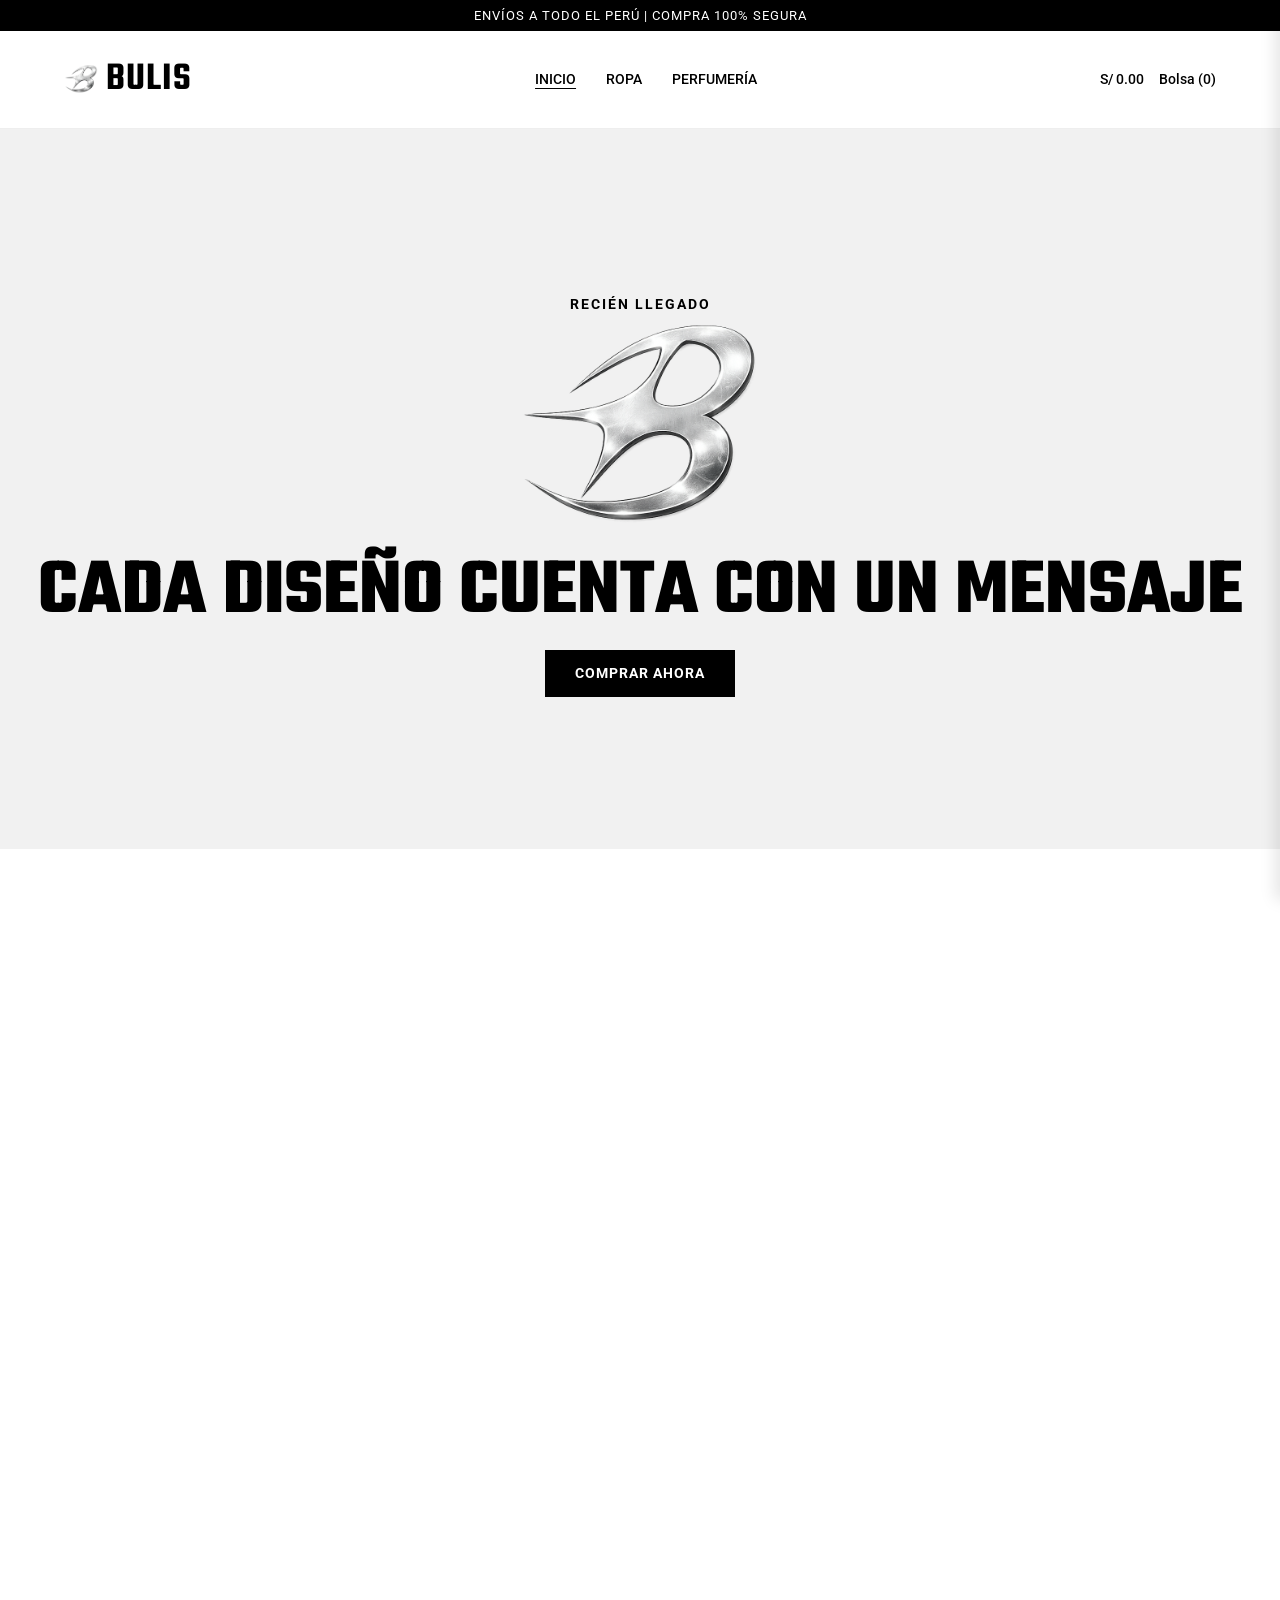
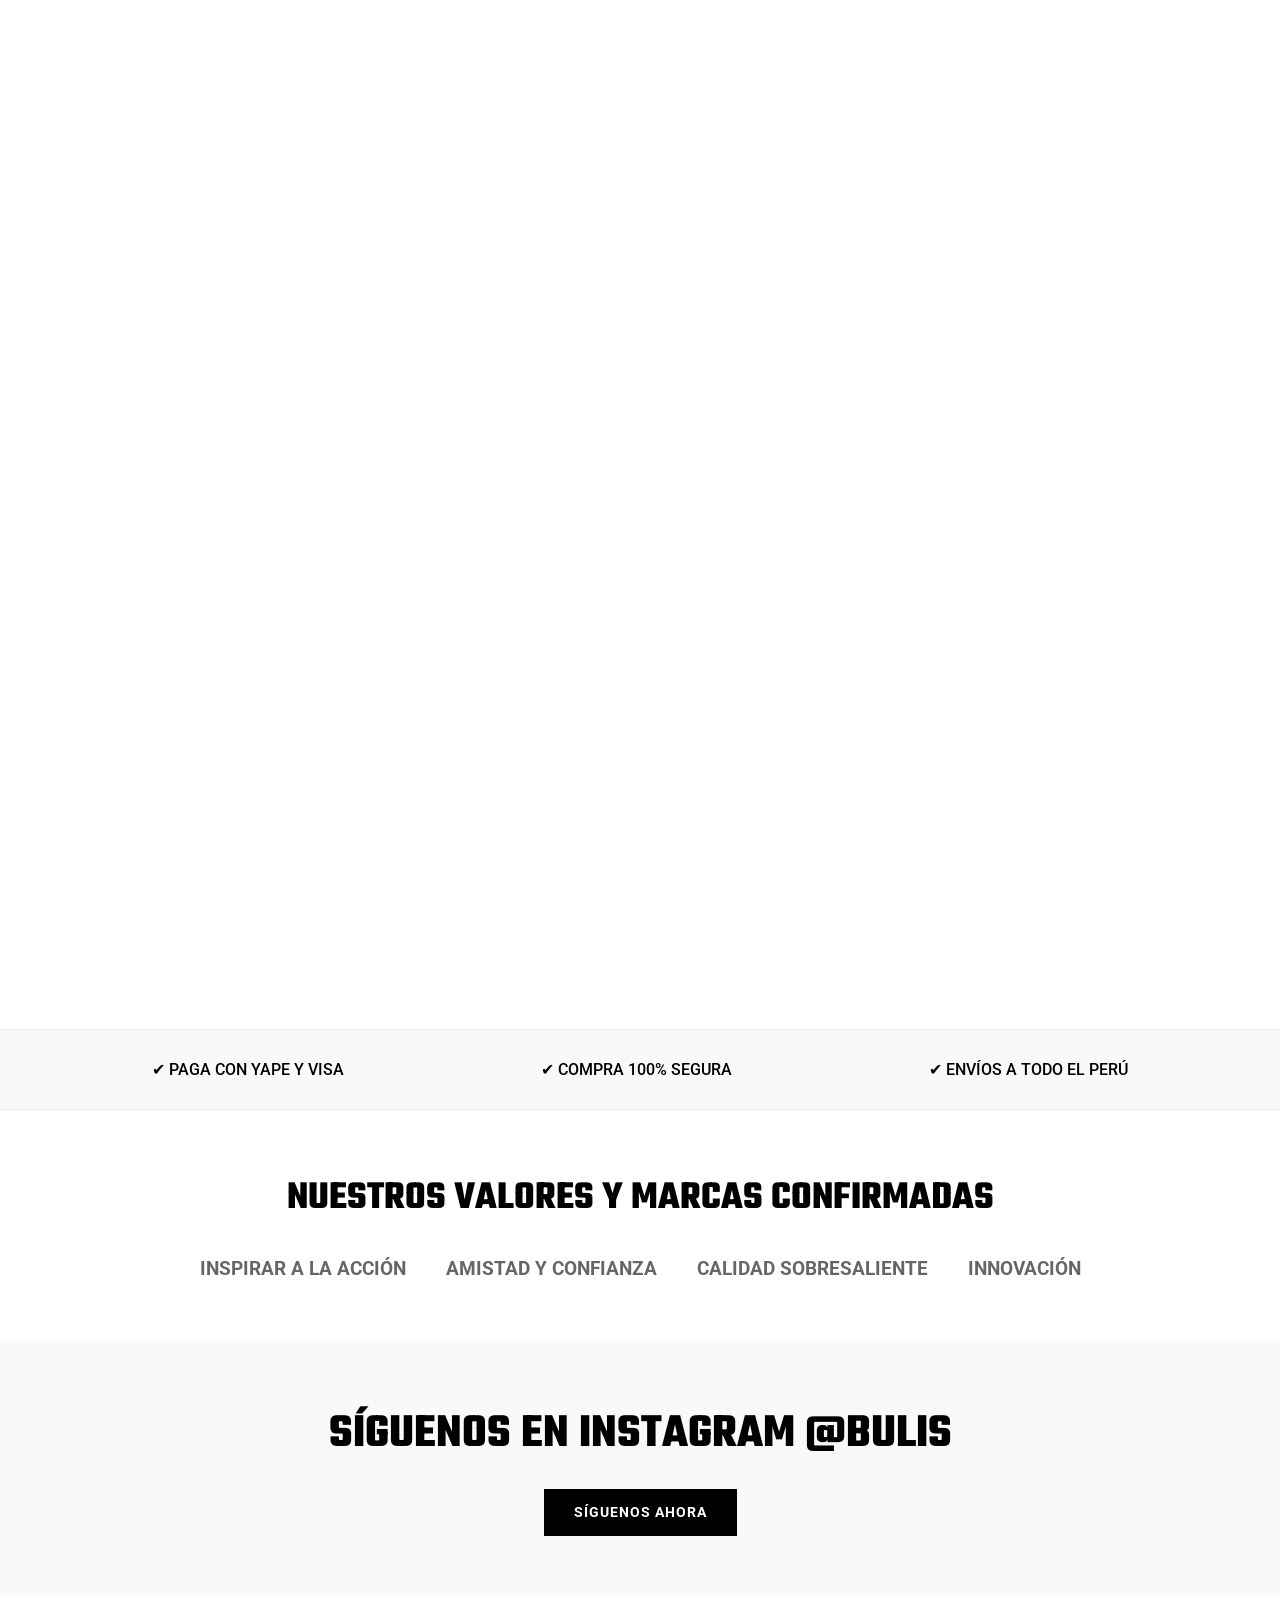
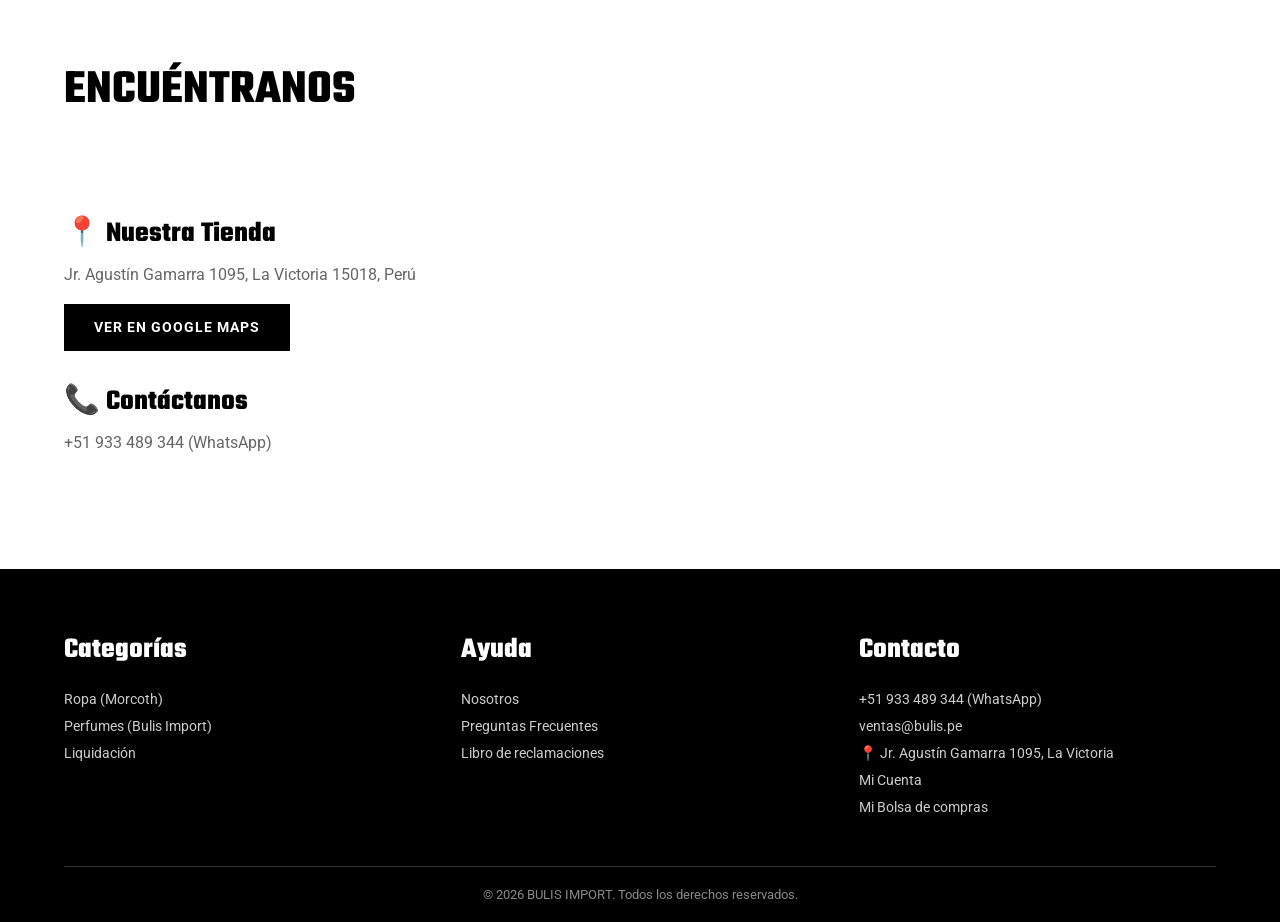
==== index.html @ 1a52cfd5 "Eliminadas referencias a Yolu y añadidas animaciones profesionales al scroll" ====
<!DOCTYPE html>
<html lang="es">
<head>
    <meta charset="UTF-8">
    <meta name="viewport" content="width=device-width, initial-scale=1.0">
    <title>BULIS | Tienda Oficial</title>
    <link href="https://fonts.googleapis.com/css2?family=Teko:wght@500;600&family=Roboto:wght@300;400;500;700&display=swap" rel="stylesheet">
    <link rel="stylesheet" href="styles.css">
</head>
<body>
    <header class="header">
        <div class="top-bar">Envíos a todo el Perú | Compra 100% segura</div>
        <div class="navbar">
            <a href="index.html" class="logo"><img src="img/logobuli.png" alt="BULIS" class="nav-logo"> BULIS</a>
            <nav class="nav-links">
                <a href="index.html" class="active">INICIO</a>
                <a href="ropa.html">ROPA</a>
                <a href="perfumes.html">PERFUMERÍA</a>
            </nav>
            <div class="header-actions">
                <div class="cart-trigger" id="cart-btn">
                    <span id="cart-total-header">S/ 0.00</span>
                    <div class="cart-icon-wrapper">
                        Bolsa (<span id="cart-count">0</span>)
                    </div>
                </div>
            </div>
        </div>
    </header>

    <!-- Cart Sidebar -->
    <div class="cart-sidebar" id="cart-sidebar">
        <div class="cart-header">
            <h2>Carrito</h2>
            <button id="close-cart" class="close-btn">&times;</button>
        </div>
        <div class="cart-items" id="cart-items"></div>
        <div class="cart-footer">
            <div class="cart-total">
                <span>Total:</span>
                <span id="cart-total-price">S/ 0.00</span>
            </div>
            <button class="checkout-btn">Finalizar Compra</button>
        </div>
    </div>
    <div class="cart-overlay" id="cart-overlay"></div>

    <main>
        <!-- Hero Banner -->
        <section class="banner" id="lo-nuevo">
            <div class="banner-content">
                <p class="banner-subtitle">RECIÉN LLEGADO</p>
                <img src="img/logobuli.png" alt="BULIS Logo" class="banner-logo">
                <h1 class="banner-title">CADA DISEÑO CUENTA CON UN MENSAJE</h1>
                <a href="#ropa" class="btn-shop">COMPRAR AHORA</a>
            </div>
        </section>

        <!-- Seccion Categorias -->
        <section class="home-categories animate-on-scroll">
            <h2>CATEGORÍAS</h2>
            <div class="category-grid">
                <a href="ropa.html" class="category-card" style="background-image: url('https://images.unsplash.com/photo-1556821840-3a63f95609a7?q=80&w=400');">
                    <h4>ROPA URBAN</h4>
                </a>
                <a href="perfumes.html" class="category-card" style="background-image: url('https://images.unsplash.com/photo-1594035910387-fea47794261f?q=80&w=400');">
                    <h4>PERFUMES</h4>
                </a>
                <a href="ropa.html" class="category-card" style="background-image: url('https://images.unsplash.com/photo-1541643600914-78b084683601?q=80&w=400');">
                    <h4>ACCESORIOS</h4>
                </a>
                <a href="#ropa" class="category-card" style="background-color: #d11212;">
                    <h4>OFERTAS</h4>
                </a>
            </div>
        </section>

        <!-- Seccion Ropa -->
        <section id="ropa" class="products-section animate-on-scroll">
            <div class="section-heading">
                <h2>CATÁLOGO ROPA (MORCOTH x ANDREW'S)</h2>
                <p>Essentials, polos y poleras de altísima calidad a precios mayoristas y minoristas.</p>
            </div>
            <div class="product-grid" id="ropa-container">
                <!-- Inyectado por JS -->
            </div>
        </section>
        
        <!-- Seccion Perfumes -->
        <section id="perfumes" class="products-section bg-alt-section animate-on-scroll">
            <div class="section-heading">
                <h2>CATÁLOGO PERFUMERÍA (BULIS IMPORT)</h2>
                <p>Perfumes árabes 100% originales y sellados. Exclusividad garantizada en cada entrega.</p>
            </div>
            <div class="product-grid" id="perfumes-container">
                <!-- Inyectado por JS -->
            </div>
        </section>

        <!-- Banners de Beneficios y Confianza -->
        <section class="benefits-row">
            <div class="benefit">
                <h3>✔ Paga con Yape y VISA</h3>
            </div>
            <div class="benefit">
                <h3>✔ Compra 100% segura</h3>
            </div>
            <div class="benefit">
                <h3>✔ Envíos a todo el Perú</h3>
            </div>
        </section>

        <!-- Marcas / Valores -->
        <section class="brands-section">
            <h2>NUESTROS VALORES Y MARCAS CONFIRMADAS</h2>
            <div class="brands-list">
                <span>INSPIRAR A LA ACCIÓN</span>
                <span>AMISTAD Y CONFIANZA</span>
                <span>CALIDAD SOBRESALIENTE</span>
                <span>INNOVACIÓN</span>
            </div>
        </section>
        
        <!-- Redes Sociales Banner -->
        <section class="socials-banner">
            <h2>SÍGUENOS EN INSTAGRAM @BULIS</h2>
            <a href="#" class="btn-shop" style="display:inline-block; margin-top:20px;">SÍGUENOS AHORA</a>
        </section>

        <!-- Ubicación con Mapa -->
        <section class="location-section">
            <h2>ENCUÉNTRANOS</h2>
            <div class="location-grid">
                <div class="location-info">
                    <h3>📍 Nuestra Tienda</h3>
                    <p>Jr. Agustín Gamarra 1095, La Victoria 15018, Perú</p>
                    <a href="https://www.google.com/maps/search/Jr%2C+Agust%C3%ADn+Gamarra+1095%2C+La+Victoria+15018%2C+Per%C3%BA/@-12.0668,-77.0136,17z?hl=es" target="_blank" class="btn-shop" style="display:inline-block; margin-top:15px;">VER EN GOOGLE MAPS</a>
                    <div class="contact-info">
                        <h3>📞 Contáctanos</h3>
                        <a href="https://wa.me/51933489344" target="_blank">+51 933 489 344 (WhatsApp)</a>
                    </div>
                </div>
                <div class="location-map">
                    <iframe
                        src="https://www.google.com/maps/embed?pb=!1m18!1m12!1m3!1d3901.8!2d-77.0136!3d-12.0668!2m3!1f0!2f0!3f0!3m2!1i1024!2i768!4f13.1!3m3!1m2!1s0x0%3A0x0!2zMTLCsDA0JzAwLjUiUyA3N8KwMDAnNDkuMCJX!5e0!3m2!1ses!2spe!4v1!5m2!1ses!2spe"
                        width="100%" height="350" style="border:0;" allowfullscreen="" loading="lazy"
                        referrerpolicy="no-referrer-when-downgrade"></iframe>
                </div>
            </div>
        </section>

    </main>

    <footer class="footer">
        <div class="footer-grid">
            <div class="footer-col">
                <h3>Categorías</h3>
                <a href="#">Ropa (Morcoth)</a>
                <a href="#">Perfumes (Bulis Import)</a>
                <a href="#">Liquidación</a>
            </div>
            <div class="footer-col">
                <h3>Ayuda</h3>
                <a href="#">Nosotros</a>
                <a href="#">Preguntas Frecuentes</a>
                <a href="#">Libro de reclamaciones</a>
            </div>
            <div class="footer-col">
                <h3>Contacto</h3>
                <a href="https://wa.me/51933489344" target="_blank">+51 933 489 344 (WhatsApp)</a>
                <a href="#">ventas@bulis.pe</a>
                <a href="https://www.google.com/maps/search/Jr%2C+Agust%C3%ADn+Gamarra+1095%2C+La+Victoria+15018%2C+Per%C3%BA/@-12.0668,-77.0136,17z?hl=es" target="_blank">📍 Jr. Agustín Gamarra 1095, La Victoria</a>
                <div class="socials">
                    <a href="#">Mi Cuenta</a>
                    <a href="#">Mi Bolsa de compras</a>
                </div>
            </div>
        </div>
        <div class="footer-bottom">
            &copy; 2026 BULIS IMPORT. Todos los derechos reservados.
        </div>
    </footer>

    <script src="script.js"></script>
</body>
</html>
---- styles.css ----
/* BULIS Store - Estilos Principales */
:root {
    --bg-color: #ffffff;
    --bg-alt: #f8f9fa;
    --text-main: #000000;
    --text-muted: #666666;
    --border: #eeeeee;
    --red-sale: #d11212;
}

/* Animaciones */
@keyframes fadeInUp {
    from {
        opacity: 0;
        transform: translateY(40px);
    }
    to {
        opacity: 1;
        transform: translateY(0);
    }
}

@keyframes fadeIn {
    from { opacity: 0; }
    to { opacity: 1; }
}

@keyframes slideDown {
    from {
        opacity: 0;
        transform: translateY(-20px);
    }
    to {
        opacity: 1;
        transform: translateY(0);
    }
}

.animate-on-scroll {
    opacity: 0;
    transform: translateY(40px);
    transition: opacity 0.8s ease, transform 0.8s ease;
}

.animate-on-scroll.visible {
    opacity: 1;
    transform: translateY(0);
}

* {
    margin: 0;
    padding: 0;
    box-sizing: border-box;
    scroll-behavior: smooth;
}

body {
    font-family: 'Roboto', sans-serif;
    color: var(--text-main);
    background-color: var(--bg-color);
}

a {
    text-decoration: none;
    color: inherit;
}

/* Header */
.top-bar {
    background-color: var(--text-main);
    color: #fff;
    text-align: center;
    padding: 8px 0;
    font-size: 0.8rem;
    text-transform: uppercase;
    letter-spacing: 1px;
    animation: slideDown 0.6s ease;
}

.navbar {
    display: flex;
    justify-content: space-between;
    align-items: center;
    padding: 20px 5%;
    border-bottom: 1px solid var(--border);
    background: #fff;
    position: sticky;
    top: 0;
    z-index: 100;
}

.logo {
    display: flex;
    align-items: center;
    gap: 8px;
    font-family: 'Teko', sans-serif;
    font-size: 2.5rem;
    font-weight: 600;
    letter-spacing: 1px;
    text-transform: uppercase;
}

.nav-logo {
    height: 30px;
    width: auto;
}

.nav-links {
    display: flex;
    gap: 30px;
}

.nav-links a {
    font-size: 0.9rem;
    font-weight: 500;
    text-transform: uppercase;
}

.nav-links a:hover,
.nav-links a.active {
    text-decoration: underline;
    text-underline-offset: 4px;
}

.header-actions {
    display: flex;
    align-items: center;
}

.cart-trigger {
    display: flex;
    align-items: center;
    gap: 15px;
    cursor: pointer;
    font-weight: 500;
    font-size: 0.9rem;
}

#cart-total-header {
    display: none;
}

@media (min-width: 768px) {
    #cart-total-header {
        display: block;
    }
}

/* Banner */
.banner {
    height: 80vh;
    background: #f1f1f1;
    display: flex;
    align-items: center;
    justify-content: center;
    text-align: center;
    padding: 20px;
}

.banner-content {
    animation: fadeInUp 1s ease;
}

.banner-logo {
    display: block;
    margin: 10px auto;
    width: 250px;
    height: auto;
    animation: fadeIn 1.5s ease;
}

/* Page Banner (Páginas internas: ropa.html, perfumes.html) */
.page-banner {
    background: #f1f1f1;
    text-align: center;
    padding: 80px 20px 40px;
}

.page-banner .banner-desc {
    color: var(--text-muted);
    font-size: 1rem;
    margin-top: 10px;
}

/* Sub-filtros de categoría */
.sub-filter-bar {
    display: flex;
    justify-content: center;
    gap: 10px;
    padding: 25px 5%;
    border-bottom: 1px solid var(--border);
    flex-wrap: wrap;
}

.sub-filter {
    padding: 10px 25px;
    background: transparent;
    border: 1px solid var(--border);
    font-family: 'Roboto', sans-serif;
    font-size: 0.85rem;
    font-weight: 500;
    text-transform: uppercase;
    letter-spacing: 1px;
    cursor: pointer;
    transition: all 0.3s;
}

.sub-filter:hover {
    border-color: var(--text-main);
}

.sub-filter.active {
    background: var(--text-main);
    color: #fff;
    border-color: var(--text-main);
}

.banner-subtitle {
    font-weight: 700;
    font-size: 0.9rem;
    letter-spacing: 2px;
    margin-bottom: 10px;
}

.banner-title {
    font-family: 'Teko', sans-serif;
    font-size: 5rem;
    line-height: 1;
    text-transform: uppercase;
    margin-bottom: 30px;
}

.btn-shop {
    background-color: var(--text-main);
    color: #fff;
    padding: 15px 30px;
    font-weight: 700;
    text-transform: uppercase;
    font-size: 0.9rem;
    letter-spacing: 1px;
    border: none;
    cursor: pointer;
    transition: background 0.3s;
}

.btn-shop:hover {
    background-color: #333;
}

/* Home Categories (NUEVO) */
.home-categories {
    padding: 60px 5%;
}

.home-categories h2 {
    font-family: 'Teko', sans-serif;
    font-size: 3rem;
    text-transform: uppercase;
    margin-bottom: 20px;
}

.category-grid {
    display: grid;
    grid-template-columns: repeat(auto-fit, minmax(200px, 1fr));
    gap: 20px;
}

.category-card {
    height: 200px;
    display: flex;
    align-items: center;
    justify-content: center;
    cursor: pointer;
    transition: transform 0.3s;
    background-size: cover;
    background-position: center;
    position: relative;
}

.category-card::before {
    content: '';
    position: absolute;
    top: 0;
    left: 0;
    width: 100%;
    height: 100%;
    background: rgba(0, 0, 0, 0.3);
}

.category-card:hover {
    transform: translateY(-5px);
}

.category-card h4 {
    position: relative;
    background: #000;
    color: #fff;
    padding: 10px 20px;
    font-size: 1.2rem;
    font-family: 'Teko', sans-serif;
    letter-spacing: 1px;
    z-index: 2;
}

/* Products */
.products-section {
    padding: 80px 5%;
}

.bg-alt-section {
    background-color: var(--bg-alt);
}

.section-heading {
    margin-bottom: 40px;
}

.section-heading h2 {
    font-family: 'Teko', sans-serif;
    font-size: 3rem;
    text-transform: uppercase;
}

.section-heading p {
    color: var(--text-muted);
}

.product-grid {
    display: grid;
    grid-template-columns: repeat(auto-fill, minmax(250px, 1fr));
    gap: 40px 20px;
}

.product-card {
    position: relative;
    cursor: pointer;
}

.product-image {
    background-color: #ffffff;
    aspect-ratio: 1;
    width: 100%;
    margin-bottom: 15px;
    position: relative;
    overflow: hidden;
}

.product-image img {
    width: 100%;
    height: 100%;
    object-fit: contain;
    transition: transform 0.3s ease;
}

.product-card:hover .product-image img {
    transform: scale(1.05);
    /* Zoom sutil al pasar el mouse */
}

.sale-badge {
    position: absolute;
    top: 10px;
    left: 10px;
    background-color: var(--red-sale);
    color: #fff;
    padding: 5px 10px;
    font-size: 0.8rem;
    font-weight: 700;
}

.product-title {
    font-size: 1rem;
    font-weight: 500;
    margin-bottom: 5px;
}

.price-container {
    display: flex;
    align-items: center;
}

.product-price {
    font-size: 1.1rem;
    font-weight: 700;
}

.original-price {
    text-decoration: line-through;
    color: var(--text-muted);
    font-weight: 400;
    font-size: 0.9rem;
    margin-right: 10px;
}

.btn-add {
    margin-top: 15px;
    width: 100%;
    padding: 12px;
    background: transparent;
    border: 1px solid var(--text-main);
    color: var(--text-main);
    font-weight: 700;
    text-transform: uppercase;
    cursor: pointer;
    transition: all 0.3s;
}

.product-card:hover .btn-add {
    background: var(--text-main);
    color: #fff;
}

/* Beneficios (NUEVO) */
.benefits-row {
    display: flex;
    justify-content: space-around;
    align-items: center;
    padding: 30px 5%;
    background: var(--bg-alt);
    border-top: 1px solid var(--border);
    border-bottom: 1px solid var(--border);
    flex-wrap: wrap;
    gap: 20px;
}

.benefit h3 {
    font-family: 'Roboto', sans-serif;
    font-weight: 500;
    font-size: 1rem;
    text-transform: uppercase;
}

/* Brands */
.brands-section {
    padding: 60px 5%;
    text-align: center;
}

.brands-section h2 {
    font-family: 'Teko', sans-serif;
    font-size: 2.5rem;
    margin-bottom: 30px;
}

.brands-list {
    display: flex;
    justify-content: center;
    gap: 40px;
    flex-wrap: wrap;
    font-size: 1.2rem;
    font-weight: 700;
    color: var(--text-muted);
}

/* Socials Banner (NUEVO) */
.socials-banner {
    padding: 60px 5%;
    text-align: center;
    background: var(--bg-alt);
}

.socials-banner h2 {
    font-family: 'Teko', sans-serif;
    font-size: 3rem;
}

/* Ubicacion (NUEVO) */
.location-section {
    padding: 60px 5%;
}

.location-section h2 {
    font-family: 'Teko', sans-serif;
    font-size: 3rem;
    text-transform: uppercase;
    margin-bottom: 30px;
}

.location-grid {
    display: grid;
    grid-template-columns: 1fr 1fr;
    gap: 40px;
    align-items: center;
}

.location-info h3 {
    font-family: 'Teko', sans-serif;
    font-size: 1.8rem;
    margin-bottom: 10px;
}

.location-info p {
    color: var(--text-muted);
    font-size: 1rem;
    margin-bottom: 5px;
}

.contact-info {
    margin-top: 30px;
}

.contact-info a {
    display: block;
    margin-top: 10px;
    color: var(--text-muted);
    font-size: 1rem;
}

.contact-info a:hover {
    color: var(--text-main);
}

.location-map iframe {
    width: 100%;
    border-radius: 4px;
}

@media (max-width: 768px) {
    .location-grid {
        grid-template-columns: 1fr;
    }
}

/* Footer */
.footer {
    padding: 60px 5% 20px;
    background: #000;
    color: #fff;
}

.footer-grid {
    display: grid;
    grid-template-columns: repeat(auto-fit, minmax(200px, 1fr));
    gap: 40px;
    margin-bottom: 40px;
}

.footer-col h3 {
    font-family: 'Teko', sans-serif;
    font-size: 1.8rem;
    margin-bottom: 20px;
}

.footer-col a {
    display: block;
    margin-bottom: 10px;
    color: #ccc;
    font-size: 0.9rem;
}

.footer-col a:hover {
    color: #fff;
}

.footer-bottom {
    text-align: center;
    padding-top: 20px;
    border-top: 1px solid #333;
    font-size: 0.8rem;
    color: #888;
}

/* Cart Sidebar */
.cart-sidebar {
    position: fixed;
    top: 0;
    right: -400px;
    width: 400px;
    max-width: 100%;
    height: 100vh;
    background-color: #fff;
    z-index: 200;
    display: flex;
    flex-direction: column;
    transition: right 0.4s ease;
    box-shadow: -5px 0 15px rgba(0, 0, 0, 0.1);
}

.cart-sidebar.open {
    right: 0;
}

.cart-header {
    padding: 20px;
    border-bottom: 1px solid var(--border);
    display: flex;
    justify-content: space-between;
    align-items: center;
}

.close-btn {
    background: none;
    border: none;
    font-size: 2rem;
    cursor: pointer;
}

.cart-items {
    flex: 1;
    overflow-y: auto;
    padding: 20px;
    display: flex;
    flex-direction: column;
    gap: 20px;
}

.cart-item {
    display: flex;
    gap: 15px;
    border-bottom: 1px solid var(--border);
    padding-bottom: 15px;
}

.cart-item img {
    width: 80px;
    height: 80px;
    object-fit: contain;
    background: var(--bg-alt);
}

.cart-footer {
    padding: 20px;
    border-top: 1px solid var(--border);
}

.cart-total {
    display: flex;
    justify-content: space-between;
    font-weight: 700;
    font-size: 1.2rem;
    margin-bottom: 15px;
}

.checkout-btn {
    width: 100%;
    padding: 15px;
    background-color: var(--text-main);
    color: #fff;
    border: none;
    font-weight: 700;
    text-transform: uppercase;
    cursor: pointer;
}

.cart-overlay {
    position: fixed;
    top: 0;
    left: 0;
    width: 100vw;
    height: 100vh;
    background: rgba(0, 0, 0, 0.5);
    z-index: 150;
    opacity: 0;
    pointer-events: none;
    transition: opacity 0.4s;
}

.cart-overlay.show {
    opacity: 1;
    pointer-events: auto;
}

/* ============ TABLET GRANDE (1024px) ============ */
@media (max-width: 1024px) {
    .product-grid {
        grid-template-columns: repeat(3, 1fr);
    }

    .category-grid {
        grid-template-columns: repeat(2, 1fr);
    }

    .location-grid {
        grid-template-columns: 1fr;
    }

    .footer-grid {
        grid-template-columns: repeat(2, 1fr);
    }
}

/* ============ TABLET (768px) ============ */
@media (max-width: 768px) {
    .navbar {
        padding: 15px 4%;
    }

    .nav-links {
        display: none;
    }

    .logo {
        font-size: 1.8rem;
    }

    .nav-logo {
        height: 25px;
    }

    .banner {
        height: 60vh;
    }

    .banner-title {
        font-size: 2.5rem;
    }

    .banner-logo {
        width: 180px;
    }

    .banner-subtitle {
        font-size: 0.8rem;
    }

    .product-grid {
        grid-template-columns: repeat(2, 1fr);
        gap: 25px 15px;
    }

    .section-heading h2,
    .home-categories h2,
    .brands-section h2,
    .socials-banner h2,
    .location-section h2 {
        font-size: 2rem;
    }

    .products-section {
        padding: 50px 4%;
    }

    .home-categories {
        padding: 40px 4%;
    }

    .category-grid {
        grid-template-columns: repeat(2, 1fr);
        gap: 15px;
    }

    .category-card {
        height: 150px;
    }

    .about-grid {
        grid-template-columns: 1fr;
    }

    .benefits-row {
        flex-direction: column;
        text-align: center;
        gap: 15px;
        padding: 25px 4%;
    }

    .brands-list {
        gap: 20px;
        font-size: 1rem;
    }

    .location-grid {
        grid-template-columns: 1fr;
    }

    .footer-grid {
        grid-template-columns: 1fr;
        gap: 30px;
    }

    .cart-sidebar {
        width: 100%;
        right: -100%;
    }

    /* Sub filtros */
    .sub-filter-bar {
        gap: 8px;
        padding: 15px 4%;
    }

    .sub-filter {
        padding: 8px 15px;
        font-size: 0.75rem;
    }

    .page-banner {
        padding: 60px 15px 30px;
    }

    .page-banner .banner-title {
        font-size: 2.5rem;
    }
}

/* ============ CELULAR (480px) ============ */
@media (max-width: 480px) {
    .top-bar {
        font-size: 0.65rem;
        padding: 6px 10px;
    }

    .navbar {
        padding: 12px 4%;
    }

    .logo {
        font-size: 1.5rem;
        gap: 5px;
    }

    .nav-logo {
        height: 20px;
    }

    .cart-trigger {
        font-size: 0.8rem;
    }

    #cart-total-header {
        display: none !important;
    }

    .banner {
        height: 50vh;
    }

    .banner-title {
        font-size: 1.8rem;
    }

    .banner-logo {
        width: 140px;
    }

    .banner-subtitle {
        font-size: 0.7rem;
        letter-spacing: 1px;
    }

    .btn-shop {
        padding: 12px 20px;
        font-size: 0.8rem;
    }

    .product-grid {
        grid-template-columns: repeat(2, 1fr);
        gap: 20px 10px;
    }

    .product-title {
        font-size: 0.85rem;
    }

    .product-price {
        font-size: 0.95rem;
    }

    .original-price {
        font-size: 0.8rem;
    }

    .btn-add {
        padding: 10px;
        font-size: 0.7rem;
    }

    .section-heading h2,
    .home-categories h2,
    .brands-section h2,
    .socials-banner h2,
    .location-section h2 {
        font-size: 1.6rem;
    }

    .products-section {
        padding: 40px 4%;
    }

    .category-grid {
        grid-template-columns: 1fr 1fr;
        gap: 10px;
    }

    .category-card {
        height: 120px;
    }

    .category-card h4 {
        font-size: 1rem;
        padding: 8px 12px;
    }

    .brands-list {
        gap: 15px;
        font-size: 0.85rem;
    }

    .benefit h3 {
        font-size: 0.85rem;
    }

    .location-info h3 {
        font-size: 1.4rem;
    }

    .footer {
        padding: 40px 4% 15px;
    }

    .footer-col h3 {
        font-size: 1.4rem;
    }

    .footer-bottom {
        font-size: 0.7rem;
    }

    /* Sub filtros mobile */
    .sub-filter-bar {
        gap: 6px;
        padding: 12px 3%;
    }

    .sub-filter {
        padding: 7px 12px;
        font-size: 0.7rem;
    }

    .page-banner {
        padding: 50px 10px 20px;
    }

    .page-banner .banner-title {
        font-size: 2rem;
    }

    .page-banner .banner-desc {
        font-size: 0.85rem;
    }

    .cart-header h2 {
        font-size: 1.2rem;
    }

    .cart-total {
        font-size: 1rem;
    }

    .checkout-btn {
        padding: 12px;
        font-size: 0.85rem;
    }
}
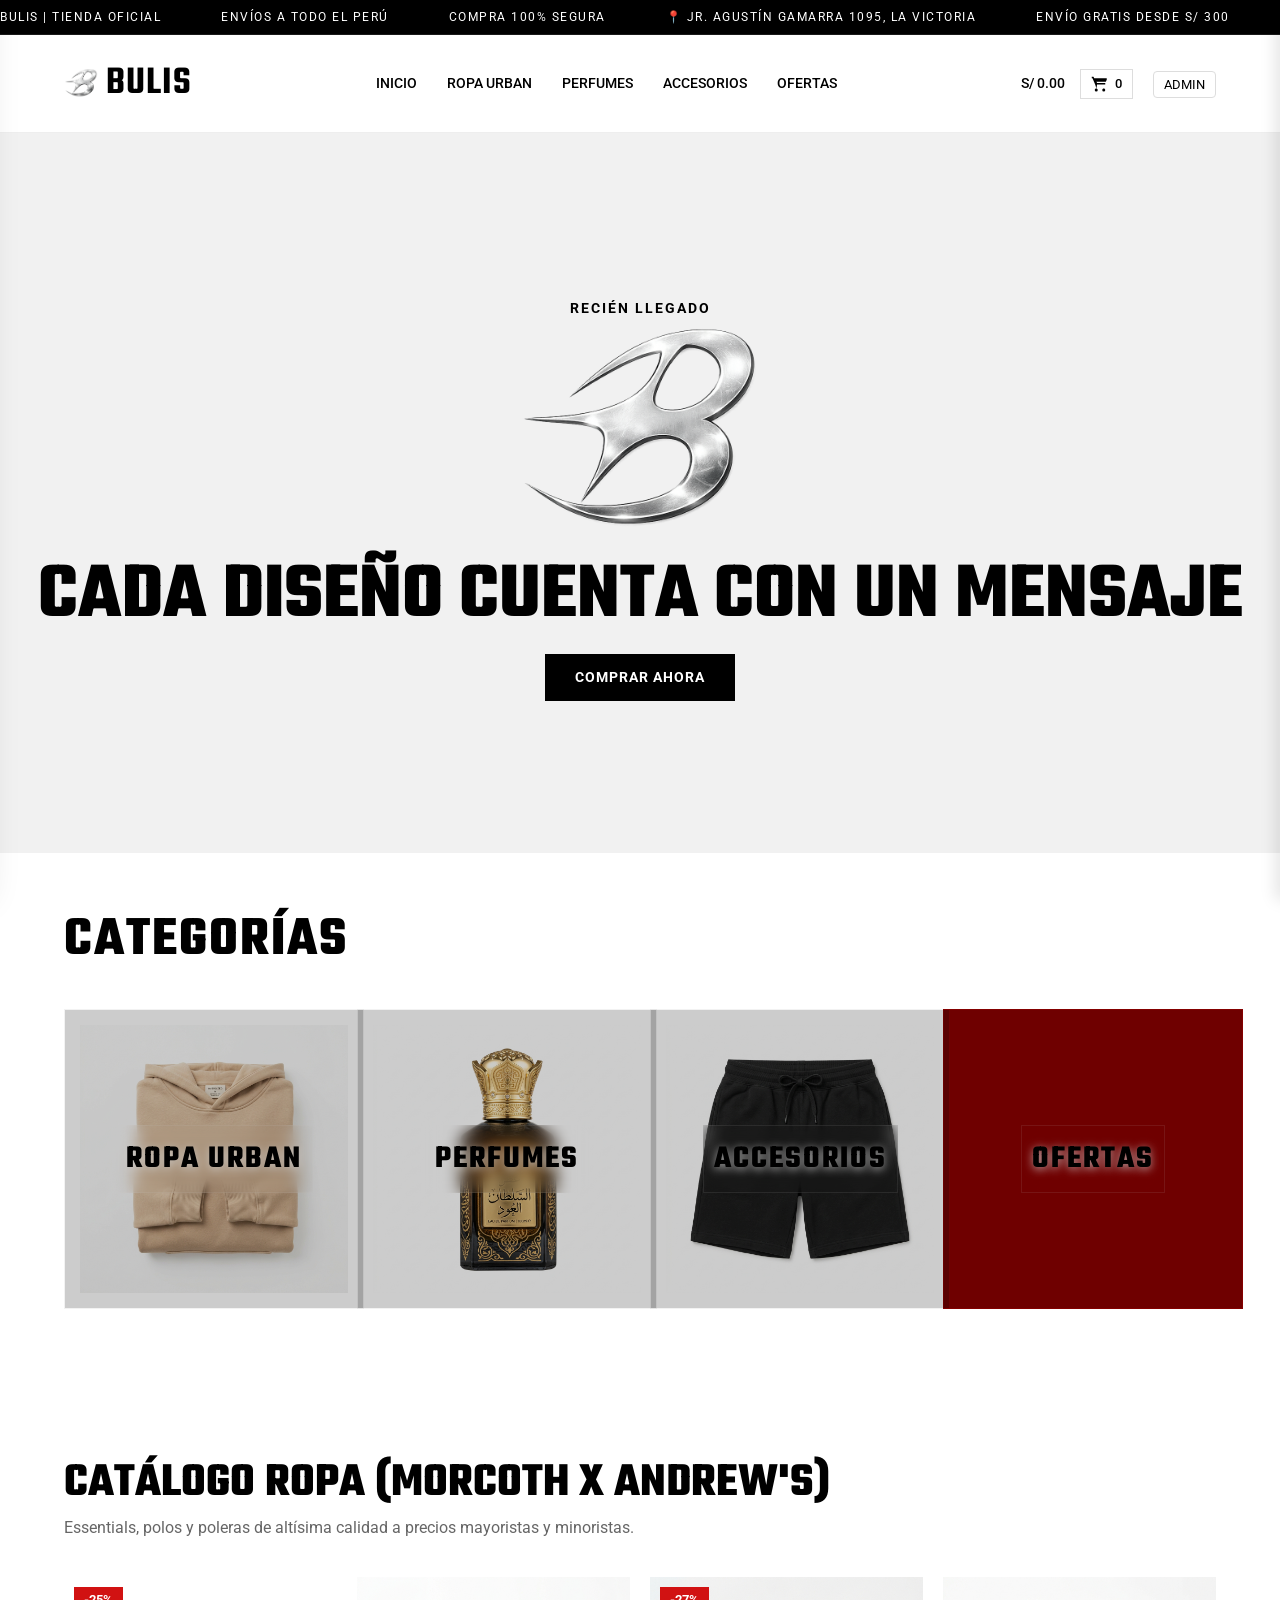
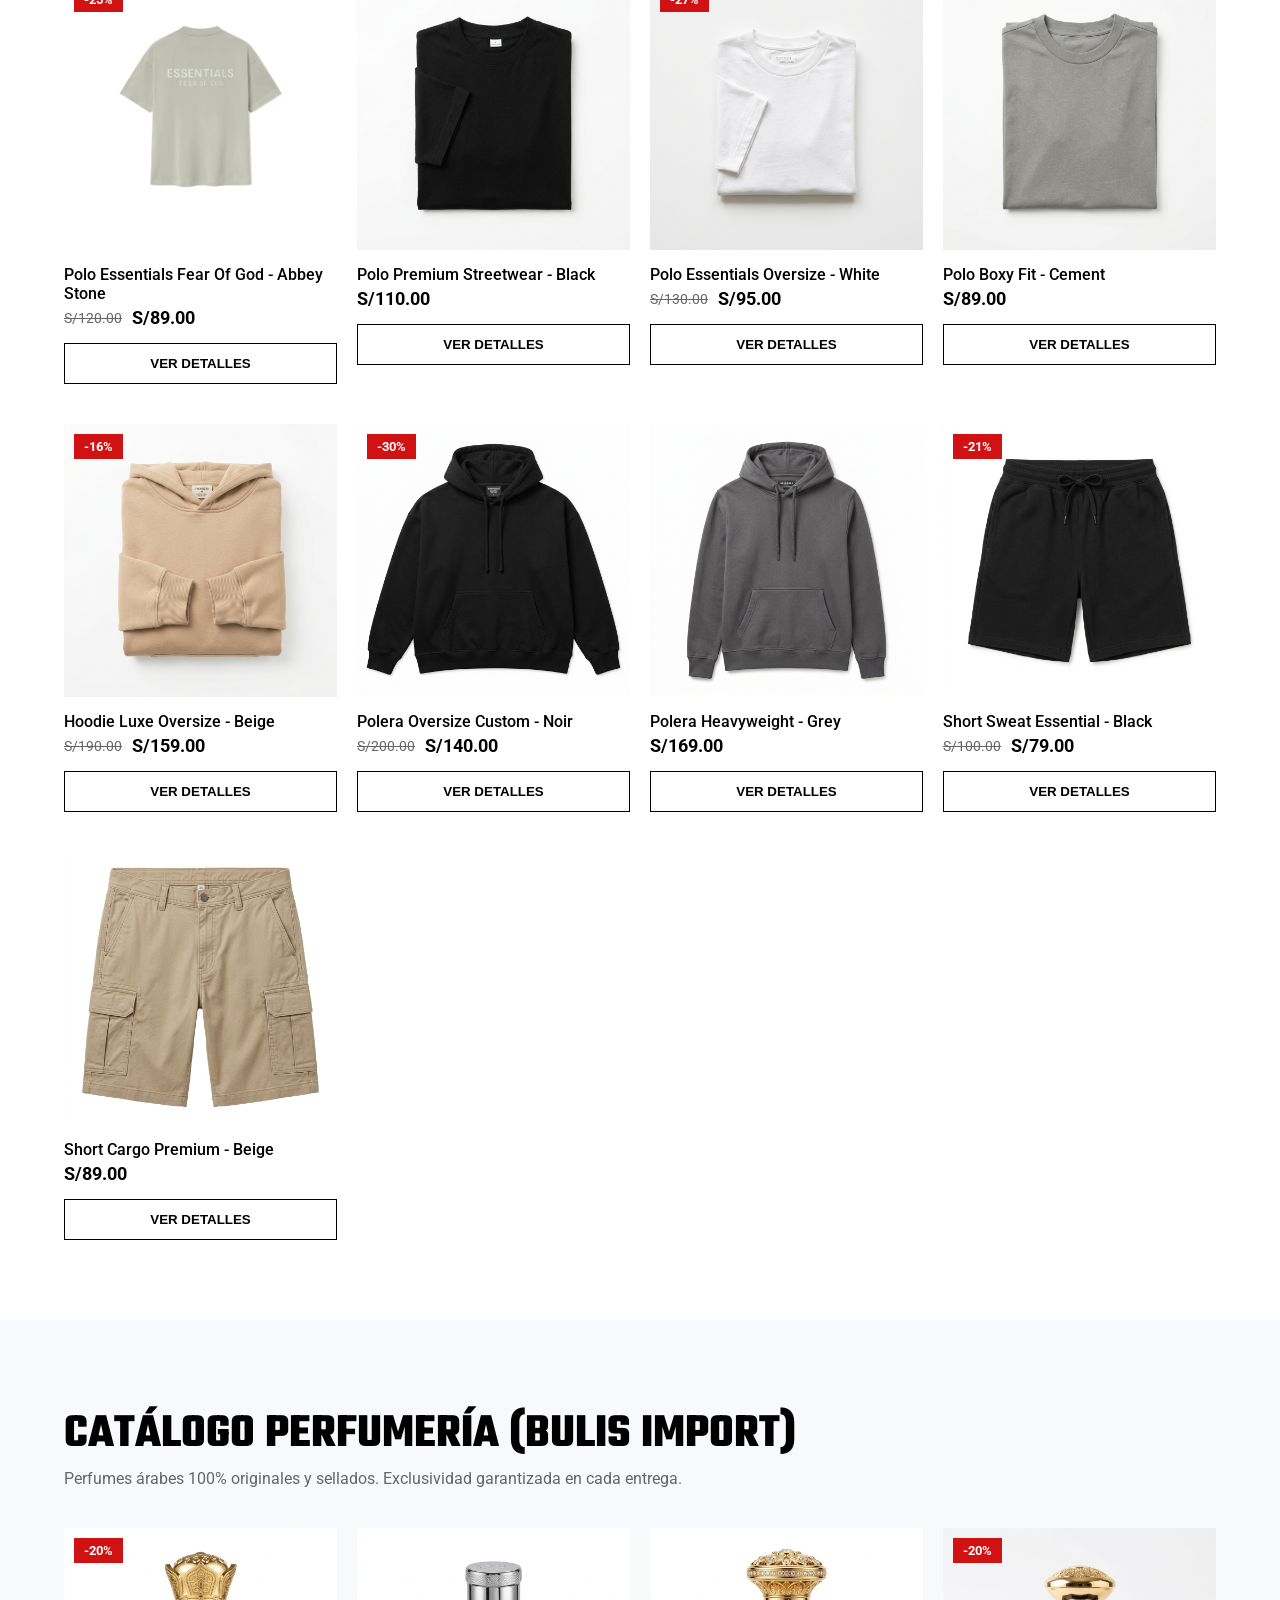
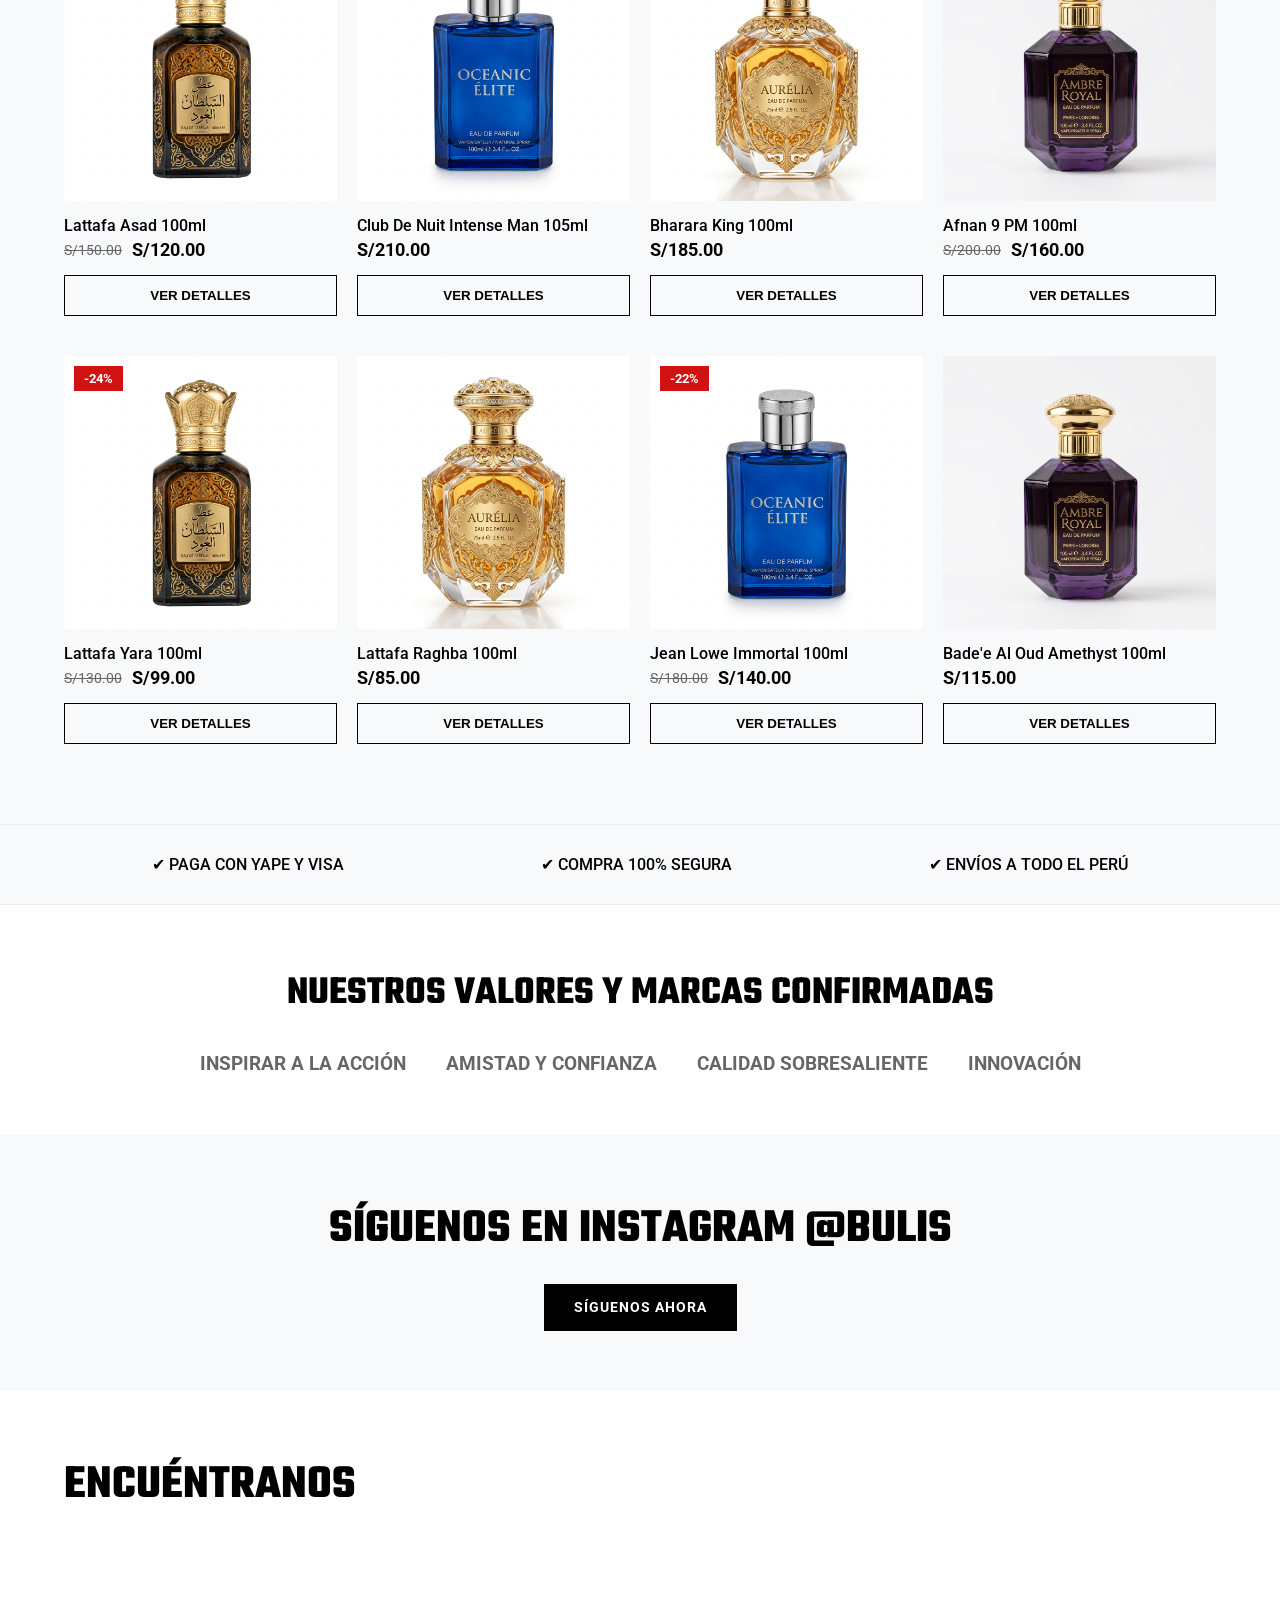
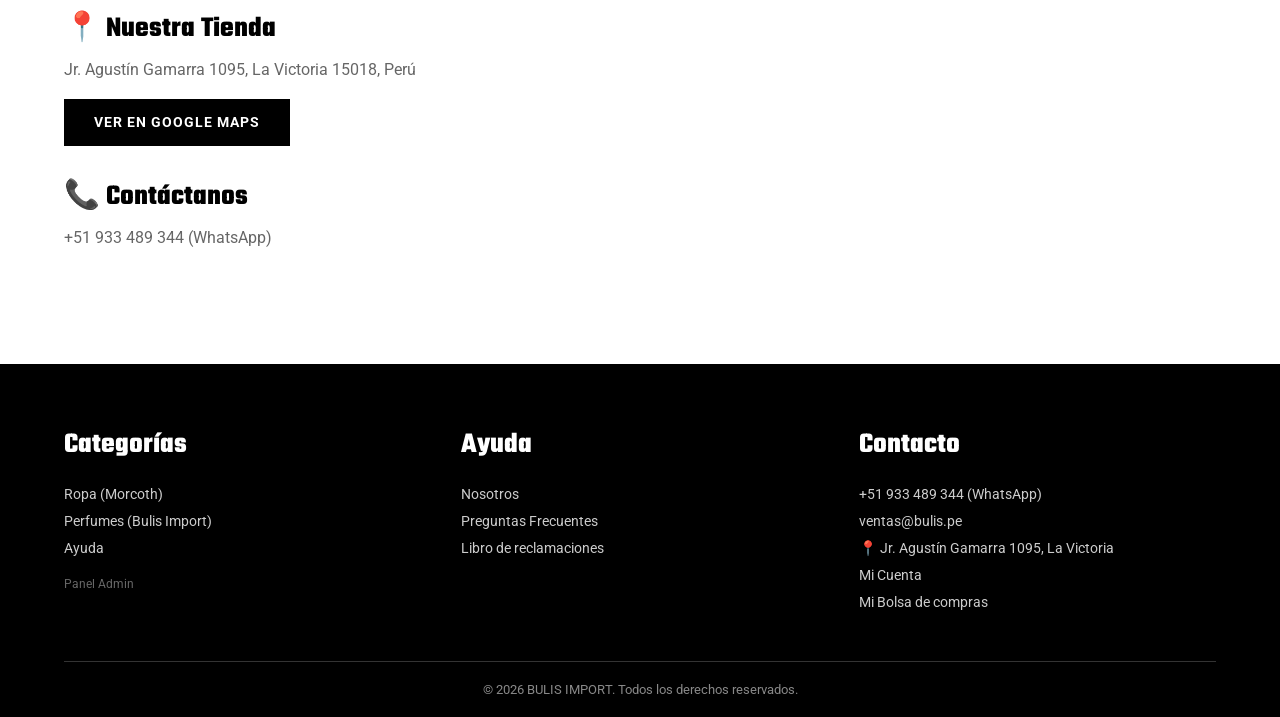
==== commit be110ecf: "Implementación completa de CMS Buli: Panel administrador, base de datos dinámica y diseño móvil resp" ====
--- a/index.html
+++ b/index.html
@@ -1,18 +1,36 @@
 <!DOCTYPE html>
 <html lang="es">
+
 <head>
     <meta charset="UTF-8">
     <meta name="viewport" content="width=device-width, initial-scale=1.0">
     <title>BULIS | Tienda Oficial</title>
-    <link href="https://fonts.googleapis.com/css2?family=Teko:wght@500;600&family=Roboto:wght@300;400;500;700&display=swap" rel="stylesheet">
+    <link
+        href="https://fonts.googleapis.com/css2?family=Teko:wght@500;600&family=Roboto:wght@300;400;500;700&display=swap"
+        rel="stylesheet">
     <link rel="stylesheet" href="styles.css">
+    <!-- Scripts de SQLite (sql.js) local para máxima compatibilidad -->
+    <script src="sql-wasm.js"></script>
+    <script src="db.js"></script>
+    <script src="ui.js"></script>
 </head>
+
 <body>
-    <header class="header">
-        <div class="top-bar">Envíos a todo el Perú | Compra 100% segura</div>
+        <div class="top-bar">
+            <div class="marquee" id="main-marquee">
+                <!-- Se llena dinámicamente desde db.js -->
+            </div>
+        </div>
         <div class="navbar">
-            <a href="index.html" class="logo"><img src="img/logobuli.png" alt="BULIS" class="nav-logo"> BULIS</a>
-            <nav class="nav-links">
+            <a href="index.html" class="logo">
+                <img src="img/logobuli.png" alt="BULIS" class="nav-logo" id="main-logo"> 
+                <span class="store-name-text">BULIS</span>
+            </a>
+            <div class="menu-toggle" id="menu-toggle">
+                <svg viewBox="0 0 24 24"><path fill="currentColor" d="M3,6H21V8H3V6M3,11H21V13H3V11M3,16H21V18H3V16Z"/></svg>
+            </div>
+            <nav class="nav-links" id="dynamic-nav">
+                <!-- Se llena dinámicamente -->
                 <a href="index.html" class="active">INICIO</a>
                 <a href="ropa.html">ROPA</a>
                 <a href="perfumes.html">PERFUMERÍA</a>
@@ -21,8 +39,12 @@
                 <div class="cart-trigger" id="cart-btn">
                     <span id="cart-total-header">S/ 0.00</span>
                     <div class="cart-icon-wrapper">
-                        Bolsa (<span id="cart-count">0</span>)
+                        <svg viewBox="0 0 24 24" class="bag-icon"><path fill="currentColor" d="M17,18C15.89,18 15,18.89 15,20A2,2 0 0,0 17,22A2,2 0 0,0 19,20C19,18.89 18.11,18 17,18M7,18C5.89,18 5,18.89 5,20A2,2 0 0,0 7,22A2,2 0 0,0 9,20C9,18.89 8.11,18 7,18M7.27,18L5.7,13.12L2,4.27H1V2.27H3.31L4.27,4.27H21V6.27L19.73,9H7.29L8.1,10.63H19V12.63H8.1L7.27,18Z"/></svg>
+                        <span id="cart-count">0</span>
                     </div>
+                </div>
+                <div class="header-right-item" style="margin-left: 20px;">
+                    <a href="admin-login.html" style="color: var(--text-main); text-decoration: none; font-size: 0.8rem; border: 1px solid #ddd; padding: 5px 10px; border-radius: 4px;">ADMIN</a>
                 </div>
             </div>
         </div>
@@ -45,13 +67,24 @@
     </div>
     <div class="cart-overlay" id="cart-overlay"></div>
 
+    <!-- Mobile Nav Sidebar -->
+    <div class="nav-sidebar" id="nav-sidebar">
+        <div class="sidebar-header">
+            <span class="store-name-text">BULIS</span>
+            <button id="close-menu" class="close-btn">&times;</button>
+        </div>
+        <div class="sidebar-nav-links" id="mobile-dynamic-nav">
+            <!-- Inyectado dinámicamente -->
+        </div>
+    </div>
+
     <main>
         <!-- Hero Banner -->
         <section class="banner" id="lo-nuevo">
             <div class="banner-content">
-                <p class="banner-subtitle">RECIÉN LLEGADO</p>
-                <img src="img/logobuli.png" alt="BULIS Logo" class="banner-logo">
-                <h1 class="banner-title">CADA DISEÑO CUENTA CON UN MENSAJE</h1>
+                <p class="banner-subtitle" id="hero-subtitle">RECIÉN LLEGADO</p>
+                <img src="img/logobuli.png" alt="BULIS Logo" class="banner-logo" id="banner-logo-img">
+                <h1 class="banner-title" id="hero-title">CADA DISEÑO CUENTA CON UN MENSAJE</h1>
                 <a href="#ropa" class="btn-shop">COMPRAR AHORA</a>
             </div>
         </section>
@@ -59,19 +92,8 @@
         <!-- Seccion Categorias -->
         <section class="home-categories animate-on-scroll">
             <h2>CATEGORÍAS</h2>
-            <div class="category-grid">
-                <a href="ropa.html" class="category-card" style="background-image: url('https://images.unsplash.com/photo-1556821840-3a63f95609a7?q=80&w=400');">
-                    <h4>ROPA URBAN</h4>
-                </a>
-                <a href="perfumes.html" class="category-card" style="background-image: url('https://images.unsplash.com/photo-1594035910387-fea47794261f?q=80&w=400');">
-                    <h4>PERFUMES</h4>
-                </a>
-                <a href="ropa.html" class="category-card" style="background-image: url('https://images.unsplash.com/photo-1541643600914-78b084683601?q=80&w=400');">
-                    <h4>ACCESORIOS</h4>
-                </a>
-                <a href="#ropa" class="category-card" style="background-color: #d11212;">
-                    <h4>OFERTAS</h4>
-                </a>
+            <div class="category-grid" id="category-grid">
+                <!-- Se llena dinámicamente desde db.js -->
             </div>
         </section>
 
@@ -85,7 +107,7 @@
                 <!-- Inyectado por JS -->
             </div>
         </section>
-        
+
         <!-- Seccion Perfumes -->
         <section id="perfumes" class="products-section bg-alt-section animate-on-scroll">
             <div class="section-heading">
@@ -120,7 +142,7 @@
                 <span>INNOVACIÓN</span>
             </div>
         </section>
-        
+
         <!-- Redes Sociales Banner -->
         <section class="socials-banner">
             <h2>SÍGUENOS EN INSTAGRAM @BULIS</h2>
@@ -134,7 +156,9 @@
                 <div class="location-info">
                     <h3>📍 Nuestra Tienda</h3>
                     <p>Jr. Agustín Gamarra 1095, La Victoria 15018, Perú</p>
-                    <a href="https://www.google.com/maps/search/Jr%2C+Agust%C3%ADn+Gamarra+1095%2C+La+Victoria+15018%2C+Per%C3%BA/@-12.0668,-77.0136,17z?hl=es" target="_blank" class="btn-shop" style="display:inline-block; margin-top:15px;">VER EN GOOGLE MAPS</a>
+                    <a href="https://www.google.com/maps/search/Jr%2C+Agust%C3%ADn+Gamarra+1095%2C+La+Victoria+15018%2C+Per%C3%BA/@-12.0668,-77.0136,17z?hl=es"
+                        target="_blank" class="btn-shop" style="display:inline-block; margin-top:15px;">VER EN GOOGLE
+                        MAPS</a>
                     <div class="contact-info">
                         <h3>📞 Contáctanos</h3>
                         <a href="https://wa.me/51933489344" target="_blank">+51 933 489 344 (WhatsApp)</a>
@@ -157,7 +181,8 @@
                 <h3>Categorías</h3>
                 <a href="#">Ropa (Morcoth)</a>
                 <a href="#">Perfumes (Bulis Import)</a>
-                <a href="#">Liquidación</a>
+                <a href="#">Ayuda</a>
+                <a href="admin-login.html" style="color: #666; font-size: 0.75rem; margin-top: 20px; display: block;">Panel Admin</a>
             </div>
             <div class="footer-col">
                 <h3>Ayuda</h3>
@@ -169,7 +194,8 @@
                 <h3>Contacto</h3>
                 <a href="https://wa.me/51933489344" target="_blank">+51 933 489 344 (WhatsApp)</a>
                 <a href="#">ventas@bulis.pe</a>
-                <a href="https://www.google.com/maps/search/Jr%2C+Agust%C3%ADn+Gamarra+1095%2C+La+Victoria+15018%2C+Per%C3%BA/@-12.0668,-77.0136,17z?hl=es" target="_blank">📍 Jr. Agustín Gamarra 1095, La Victoria</a>
+                <a href="https://www.google.com/maps/search/Jr%2C+Agust%C3%ADn+Gamarra+1095%2C+La+Victoria+15018%2C+Per%C3%BA/@-12.0668,-77.0136,17z?hl=es"
+                    target="_blank">📍 Jr. Agustín Gamarra 1095, La Victoria</a>
                 <div class="socials">
                     <a href="#">Mi Cuenta</a>
                     <a href="#">Mi Bolsa de compras</a>
@@ -181,6 +207,40 @@
         </div>
     </footer>
 
+    <!-- Product Modal -->
+    <div class="modal-overlay" id="product-modal-overlay">
+        <div class="product-modal">
+            <span class="modal-close" id="close-modal">&times;</span>
+            <div class="modal-image-side">
+                <img id="modal-img" src="" alt="">
+            </div>
+            <div class="modal-info-side">
+                <div class="modal-category" id="modal-category">CATEGORÍA</div>
+                <h2 class="modal-title" id="modal-title">Nombre del Producto</h2>
+                <div class="modal-prices">
+                    <span class="modal-price" id="modal-price">S/ 0.00</span>
+                    <span class="modal-prev-price" id="modal-prev-price">S/ 0.00</span>
+                </div>
+                <p class="modal-desc" id="modal-desc">Descripción del producto...</p>
+                
+                <div id="modal-options-container">
+                    <!-- Tallas -->
+                    <div class="modal-option-title">Talla / Tamaño</div>
+                    <div class="modal-options" id="modal-sizes"></div>
+                    
+                    <!-- Colores -->
+                    <div class="modal-option-title">Color / Variante</div>
+                    <div class="modal-options" id="modal-colors"></div>
+                </div>
+
+                <div class="modal-footer">
+                    <button class="modal-btn-add" id="modal-add-btn">AGREGAR A LA BOLSA</button>
+                </div>
+            </div>
+        </div>
+    </div>
+
     <script src="script.js"></script>
 </body>
-</html>
+
+</html>
--- a/styles.css
+++ b/styles.css
@@ -37,15 +37,54 @@
 }
 
 .animate-on-scroll {
-    opacity: 0;
-    transform: translateY(40px);
-    transition: opacity 0.8s ease, transform 0.8s ease;
+    opacity: 1; /* Visible por defecto para evitar pantallas en blanco */
+    transform: translateY(0);
+    transition: opacity 0.8s ease-out, transform 0.8s ease-out;
+}
+
+/* Aplicar estado inicial oculto solo si el navegador soporta IntersectionObserver de forma segura */
+@media (prefers-reduced-motion: no-preference) {
+    .animate-on-scroll:not(.visible) {
+        opacity: 0;
+        transform: translateY(30px);
+    }
 }
 
 .animate-on-scroll.visible {
-    opacity: 1;
-    transform: translateY(0);
-}
+    opacity: 1 !important;
+    transform: translateY(0) !important;
+}
+
+/* Estilos de Icono de Carrito */
+.bag-icon {
+    width: 24px;
+    height: 24px;
+    margin-right: 8px;
+}
+
+.cart-icon-wrapper {
+    display: flex;
+    align-items: center;
+    background: transparent;
+    padding: 5px 10px;
+    border-radius: 0;
+    color: var(--text-main);
+    border: 1px solid #ddd;
+    text-decoration: none;
+    font-size: 0.8rem;
+    cursor: pointer;
+}
+
+.bag-icon {
+    width: 18px;
+    height: 18px;
+    margin-right: 6px;
+}
+
+#cart-total-header {
+    display: none; /* Ocultar el precio para que el botón sea pequeño como el de ADMIN */
+}
+
 
 * {
     margin: 0;
@@ -69,13 +108,33 @@
 .top-bar {
     background-color: var(--text-main);
     color: #fff;
-    text-align: center;
-    padding: 8px 0;
-    font-size: 0.8rem;
-    text-transform: uppercase;
-    letter-spacing: 1px;
-    animation: slideDown 0.6s ease;
-}
+    padding: 10px 0;
+    font-size: 0.75rem;
+    text-transform: uppercase;
+    letter-spacing: 1.5px;
+    overflow: hidden;
+    white-space: nowrap;
+    position: relative;
+    border-bottom: 1px solid rgba(255,255,255,0.1);
+}
+
+.marquee {
+    display: inline-block;
+    white-space: nowrap;
+    animation: marquee-scroll 40s linear infinite;
+}
+
+@keyframes marquee-scroll {
+    0% { transform: translateX(0); }
+    100% { transform: translateX(-50%); }
+}
+
+.marquee span {
+    padding-right: 60px;
+    display: inline-block;
+}
+
+
 
 .navbar {
     display: flex;
@@ -261,45 +320,93 @@
 
 .category-grid {
     display: grid;
-    grid-template-columns: repeat(auto-fit, minmax(200px, 1fr));
-    gap: 20px;
+    grid-template-columns: repeat(auto-fit, minmax(280px, 1fr));
+    gap: 25px;
 }
 
 .category-card {
-    height: 200px;
+    height: 300px;
     display: flex;
     align-items: center;
     justify-content: center;
     cursor: pointer;
-    transition: transform 0.3s;
+    overflow: hidden;
+    position: relative;
+    transition: all 0.5s cubic-bezier(0.4, 0, 0.2, 1);
+    border: 1px solid rgba(0,0,0,0.05);
+}
+
+.category-bg {
+    position: absolute;
+    top: 0;
+    left: 0;
+    width: 100%;
+    height: 100%;
     background-size: cover;
     background-position: center;
-    position: relative;
-}
-
-.category-card::before {
+    transition: transform 0.8s cubic-bezier(0.2, 1, 0.3, 1);
+    z-index: 0;
+}
+
+.category-card:hover .category-bg {
+    transform: scale(1.1);
+}
+
+.category-card::after {
     content: '';
     position: absolute;
     top: 0;
     left: 0;
     width: 100%;
     height: 100%;
-    background: rgba(0, 0, 0, 0.3);
+    background: rgba(0, 0, 0, 0.2);
+    transition: background 0.4s ease;
+    z-index: 1;
 }
 
 .category-card:hover {
-    transform: translateY(-5px);
+    transform: translateY(-8px);
+    box-shadow: 0 15px 35px rgba(0,0,0,0.15);
+}
+
+.category-card:hover::after {
+    background: rgba(0, 0, 0, 0.4);
 }
 
 .category-card h4 {
     position: relative;
+    z-index: 2;
+    background: rgba(0, 0, 0, 0.5);
+    backdrop-filter: blur(8px);
+    -webkit-backdrop-filter: blur(8px);
+    color: #fff;
+    padding: 12px 30px;
+    font-size: 1.6rem;
+    font-family: 'Teko', sans-serif;
+    letter-spacing: 2px;
+    text-transform: uppercase;
+    border: 1px solid rgba(255,255,255,0.1);
+    transition: all 0.4s ease;
+}
+
+.category-card:hover h4 {
     background: #000;
-    color: #fff;
-    padding: 10px 20px;
-    font-size: 1.2rem;
-    font-family: 'Teko', sans-serif;
-    letter-spacing: 1px;
-    z-index: 2;
+    border-color: #fff;
+    transform: scale(1.05);
+}
+
+.promo-card {
+    background: linear-gradient(135deg, #d11212 0%, #750a0a 100%) !important;
+}
+
+.promo-card h4 {
+    background: rgba(255, 255, 255, 0.15);
+    border: 1px solid rgba(255,255,255,0.3);
+}
+
+.promo-card:hover h4 {
+    background: #fff;
+    color: #d11212;
 }
 
 /* Products */
@@ -491,6 +598,104 @@
 
 .location-info p {
     color: var(--text-muted);
+}
+
+/* Categorías Home (Dinamico) */
+.home-categories {
+    padding: 60px 5%;
+    text-align: left;
+}
+
+.home-categories h2 {
+    font-family: 'Teko', sans-serif;
+    font-size: 3.5rem;
+    margin-bottom: 40px;
+    letter-spacing: 2px;
+    line-height: 1;
+}
+
+.category-grid {
+    display: grid;
+    grid-template-columns: repeat(4, 1fr);
+    gap: 20px;
+}
+
+.category-card {
+    position: relative;
+    aspect-ratio: 1 / 1;
+    overflow: hidden;
+    background: transparent; /* Sin fondo molesto */
+    display: flex;
+    align-items: center; 
+    justify-content: center;
+    text-decoration: none;
+    color: #000; /* Texto oscuro por defecto */
+    transition: transform 0.4s cubic-bezier(0.165, 0.84, 0.44, 1), box-shadow 0.4s ease;
+}
+
+.category-bg {
+    position: absolute;
+    top: 5%;
+    left: 5%;
+    width: 90%;
+    height: 90%;
+    background-size: contain;
+    background-repeat: no-repeat;
+    background-position: center;
+    transition: transform 0.6s cubic-bezier(0.165, 0.84, 0.44, 1);
+}
+
+/* Caso especial Ofertas (Rojo) */
+.category-card[href="#ropa"] {
+    background: #8b0000; 
+}
+
+.category-card:hover {
+    transform: translateY(-10px);
+    box-shadow: 0 20px 40px rgba(0,0,0,0.08); /* Sombra elegante */
+}
+
+.category-card:hover .category-bg {
+    transform: scale(1.08);
+}
+
+.category-card h4 {
+    position: relative;
+    z-index: 1;
+    font-family: 'Teko', sans-serif;
+    font-size: 2rem;
+    letter-spacing: 2px;
+    text-transform: uppercase;
+    background: transparent; /* Solo la imagen nomás */
+    color: #000;
+    padding: 10px;
+    text-align: center;
+    text-shadow: 0 2px 10px rgba(255,255,255,0.8);
+    transition: color 0.3s;
+}
+
+.category-card:hover h4 {
+    color: var(--text-main);
+}
+
+/* Responsive Grid */
+@media (max-width: 1024px) {
+    .category-grid {
+        grid-template-columns: repeat(2, 1fr);
+    }
+}
+
+@media (max-width: 480px) {
+    .category-grid {
+        grid-template-columns: 1fr;
+    }
+    .category-card h4 {
+        font-size: 1.4rem;
+        min-width: 140px;
+    }
+}
+
+.location-info p {
     font-size: 1rem;
     margin-bottom: 5px;
 }
@@ -660,6 +865,76 @@
     pointer-events: auto;
 }
 
+/* ============ MOBILE NAV SIDEBAR ============ */
+.nav-sidebar {
+    position: fixed;
+    top: 0;
+    left: -320px; /* Oculto a la izquierda */
+    width: 300px;
+    height: 100vh;
+    background: rgba(255, 255, 255, 0.95);
+    backdrop-filter: blur(15px);
+    z-index: 500;
+    transition: left 0.4s cubic-bezier(0.165, 0.84, 0.44, 1);
+    box-shadow: 10px 0 30px rgba(0,0,0,0.1);
+    display: flex;
+    flex-direction: column;
+}
+
+.nav-sidebar.open {
+    left: 0;
+}
+
+.sidebar-header {
+    padding: 30px 25px;
+    border-bottom: 1px solid #eee;
+    display: flex;
+    justify-content: space-between;
+    align-items: center;
+}
+
+.sidebar-header .store-name-text {
+    font-family: 'Teko', sans-serif;
+    font-size: 2rem;
+    color: var(--text-main);
+}
+
+.sidebar-nav-links {
+    padding: 30px 25px;
+    display: flex;
+    flex-direction: column;
+    gap: 20px;
+}
+
+.sidebar-nav-links a {
+    text-decoration: none;
+    color: #000;
+    font-family: 'Teko', sans-serif;
+    font-size: 1.8rem;
+    text-transform: uppercase;
+    transition: color 0.3s;
+    letter-spacing: 1px;
+}
+
+.sidebar-nav-links a:hover {
+    color: var(--text-main);
+}
+
+/* ============ HAMBURGER MENU ============ */
+.menu-toggle {
+    display: none; /* Oculto en desktop */
+    cursor: pointer;
+    width: 30px;
+    height: 30px;
+    color: #000;
+    margin-right: 15px;
+}
+
+.menu-toggle svg {
+    width: 100%;
+    height: 100%;
+}
+
 /* ============ TABLET GRANDE (1024px) ============ */
 @media (max-width: 1024px) {
     .product-grid {
@@ -686,11 +961,20 @@
     }
 
     .nav-links {
-        display: none;
-    }
-
-    .logo {
-        font-size: 1.8rem;
+        display: none; /* Usamos el sidebar en móvil */
+    }
+
+    .menu-toggle {
+        display: block; /* Mostrar hamburguesa */
+    }
+
+    .navbar {
+        padding: 15px 5%;
+        justify-content: flex-start; /* Logo y menú a la izquierda */
+    }
+
+    .header-actions {
+        margin-left: auto; /* Acciones a la derecha */
     }
 
     .nav-logo {
@@ -951,4 +1235,185 @@
         padding: 12px;
         font-size: 0.85rem;
     }
+}
+
+/* Product Modal Premium */
+.modal-overlay {
+    position: fixed;
+    top: 0;
+    left: 0;
+    width: 100%;
+    height: 100%;
+    background: rgba(0, 0, 0, 0.9);
+    backdrop-filter: blur(10px);
+    display: none;
+    z-index: 9999;
+    justify-content: center;
+    align-items: center;
+    padding: 20px;
+}
+
+.modal-overlay.show {
+    display: flex;
+    animation: fadeIn 0.3s ease;
+}
+
+.product-modal {
+    background: #fff;
+    width: 100%;
+    max-width: 900px;
+    max-height: 90vh;
+    display: grid;
+    grid-template-columns: 1fr 1.2fr;
+    position: relative;
+    overflow: hidden;
+    animation: fadeInUp 0.4s ease;
+}
+
+.modal-close {
+    position: absolute;
+    top: 15px;
+    right: 20px;
+    font-size: 2rem;
+    cursor: pointer;
+    z-index: 10;
+    color: #333;
+    transition: transform 0.3s;
+}
+
+.modal-close:hover {
+    transform: rotate(90deg);
+}
+
+.modal-image-side {
+    background: #f9f9f9;
+    padding: 40px;
+    display: flex;
+    align-items: center;
+    justify-content: center;
+}
+
+.modal-image-side img {
+    max-width: 100%;
+    object-fit: contain;
+}
+
+.modal-info-side {
+    padding: 40px;
+    overflow-y: auto;
+    display: flex;
+    flex-direction: column;
+}
+
+.modal-category {
+    font-size: 0.8rem;
+    text-transform: uppercase;
+    letter-spacing: 2px;
+    color: #888;
+    margin-bottom: 5px;
+}
+
+.modal-title {
+    font-family: 'Teko', sans-serif;
+    font-size: 2.5rem;
+    line-height: 1.1;
+    margin-bottom: 15px;
+    text-transform: uppercase;
+}
+
+.modal-prices {
+    margin-bottom: 20px;
+    display: flex;
+    align-items: baseline;
+    gap: 15px;
+}
+
+.modal-price {
+    font-size: 1.8rem;
+    font-weight: 700;
+}
+
+.modal-prev-price {
+    text-decoration: line-through;
+    color: #999;
+    font-size: 1.2rem;
+}
+
+.modal-desc {
+    color: #555;
+    line-height: 1.6;
+    margin-bottom: 25px;
+    font-size: 0.95rem;
+}
+
+.modal-option-title {
+    font-weight: 600;
+    font-size: 0.85rem;
+    text-transform: uppercase;
+    margin-bottom: 10px;
+}
+
+.modal-options {
+    display: flex;
+    flex-wrap: wrap;
+    gap: 10px;
+    margin-bottom: 20px;
+}
+
+.option-btn {
+    border: 1px solid #ddd;
+    padding: 8px 15px;
+    font-size: 0.9rem;
+    cursor: pointer;
+    background: #fff;
+    transition: all 0.3s;
+}
+
+.option-btn:hover {
+    border-color: #000;
+}
+
+.option-btn.selected {
+    background: #000;
+    color: #fff;
+    border-color: #000;
+}
+
+.modal-footer {
+    margin-top: auto;
+    padding-top: 20px;
+}
+
+.modal-btn-add {
+    width: 100%;
+    background: #000;
+    color: #fff;
+    border: none;
+    padding: 18px;
+    font-family: 'Teko', sans-serif;
+    font-size: 1.3rem;
+    letter-spacing: 2px;
+    cursor: pointer;
+    transition: background 0.3s;
+}
+
+.modal-btn-add:hover {
+    background: #333;
+}
+
+@media (max-width: 768px) {
+    .product-modal {
+        grid-template-columns: 1fr;
+        max-height: 100vh;
+    }
+    .modal-image-side {
+        padding: 20px;
+        height: 250px;
+    }
+    .modal-info-side {
+        padding: 25px;
+    }
+    .modal-title {
+        font-size: 2rem;
+    }
 }
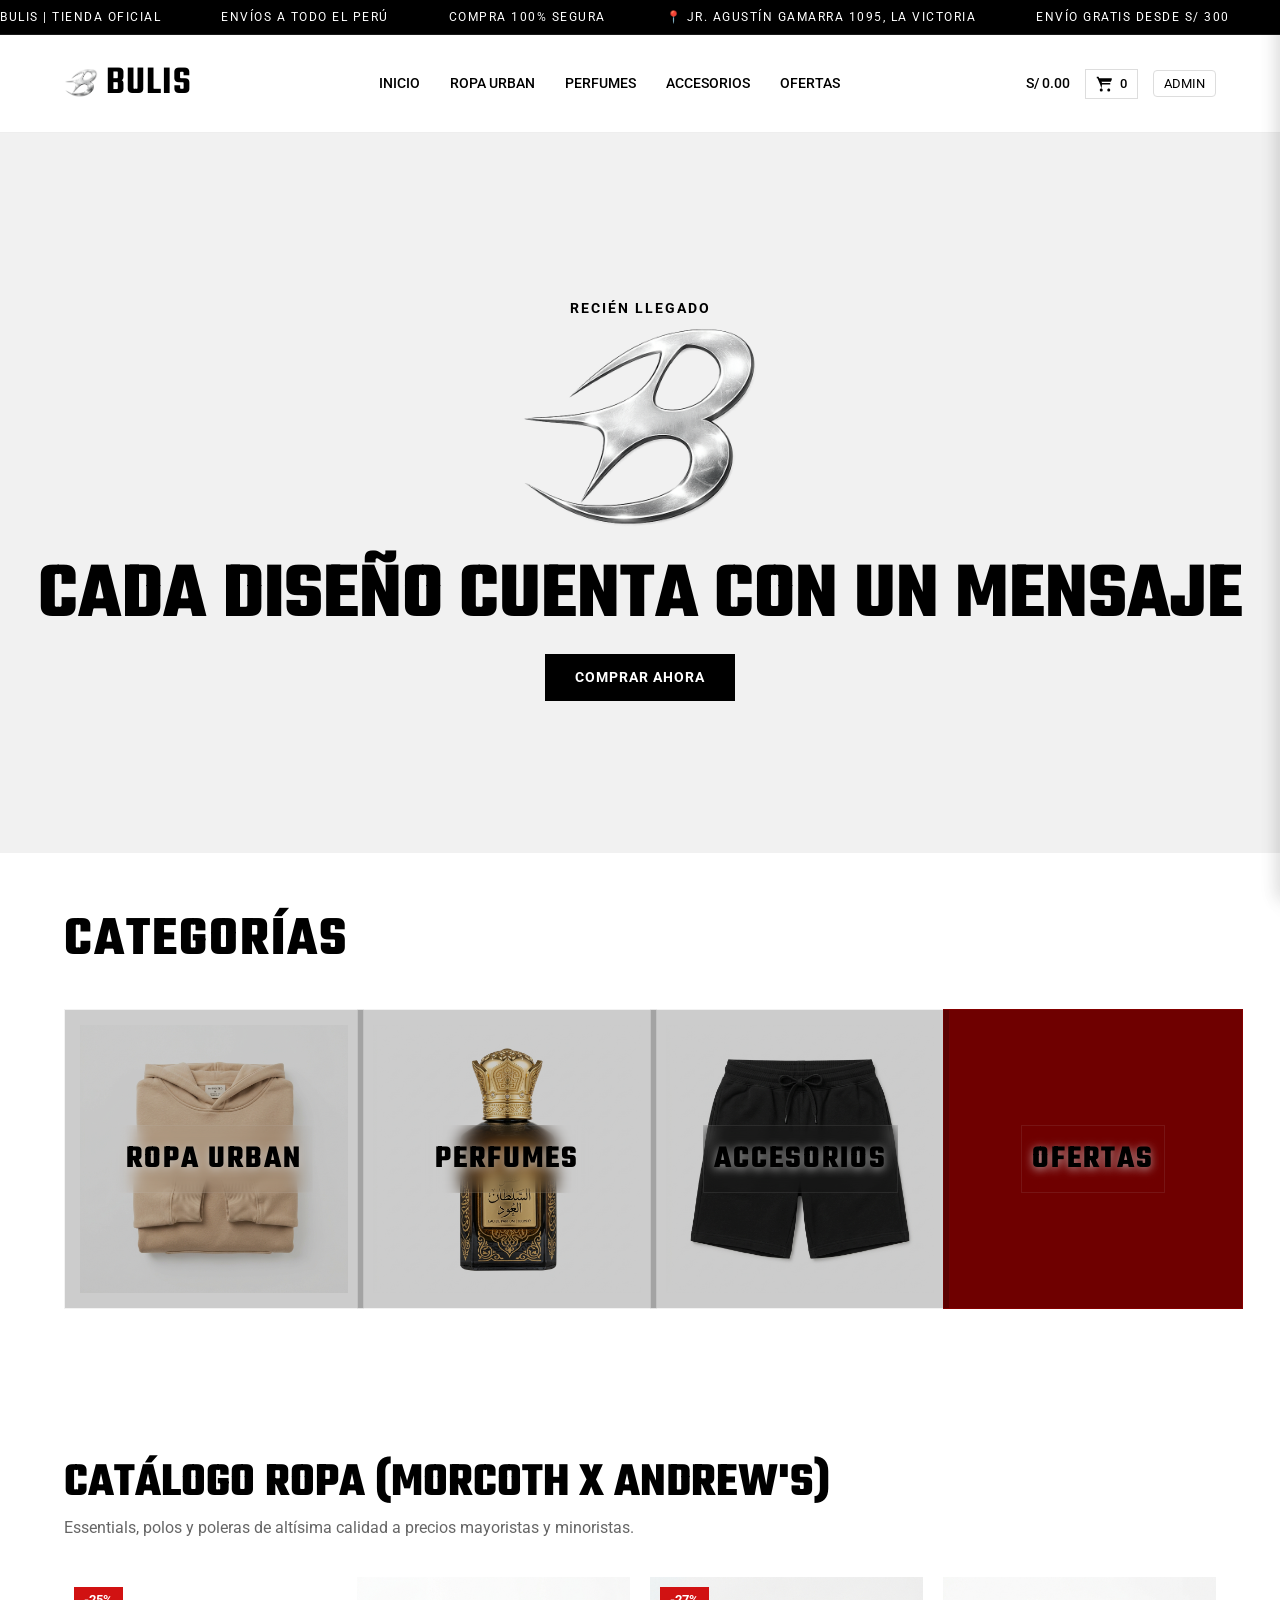
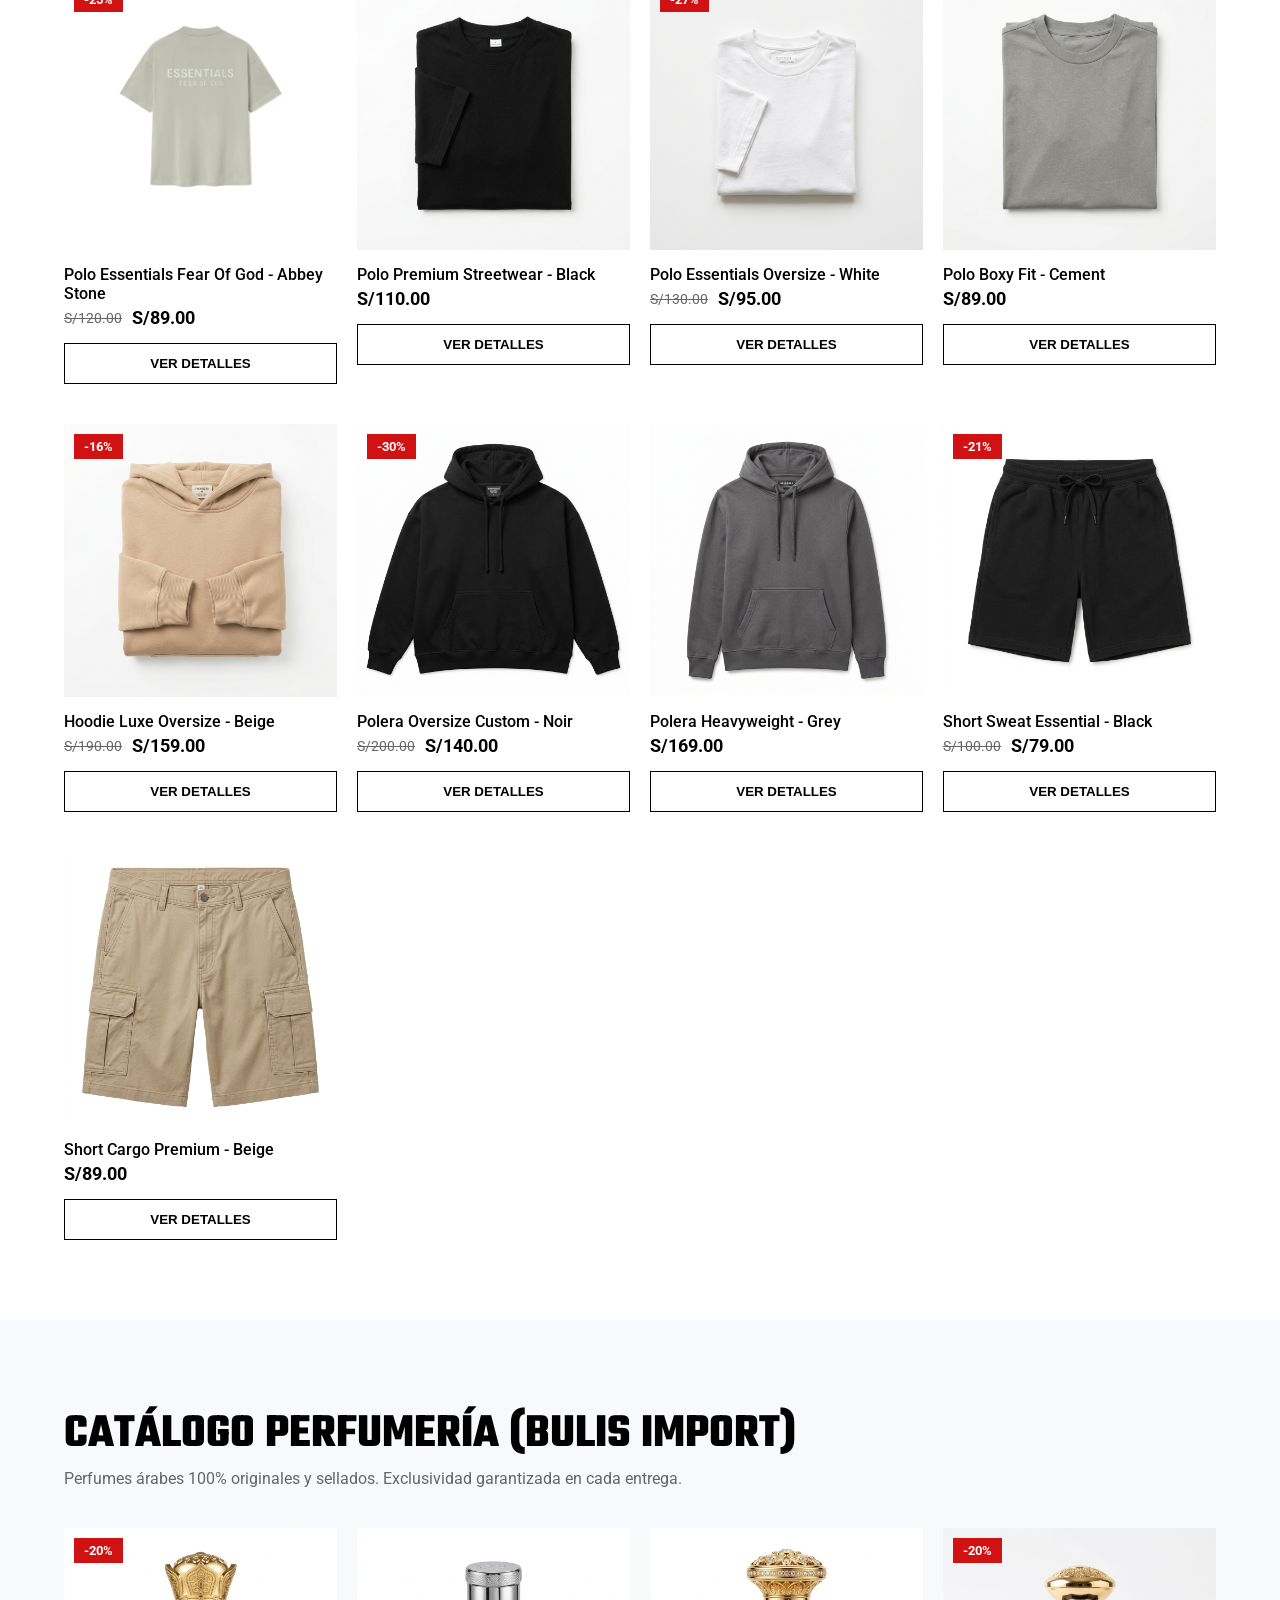
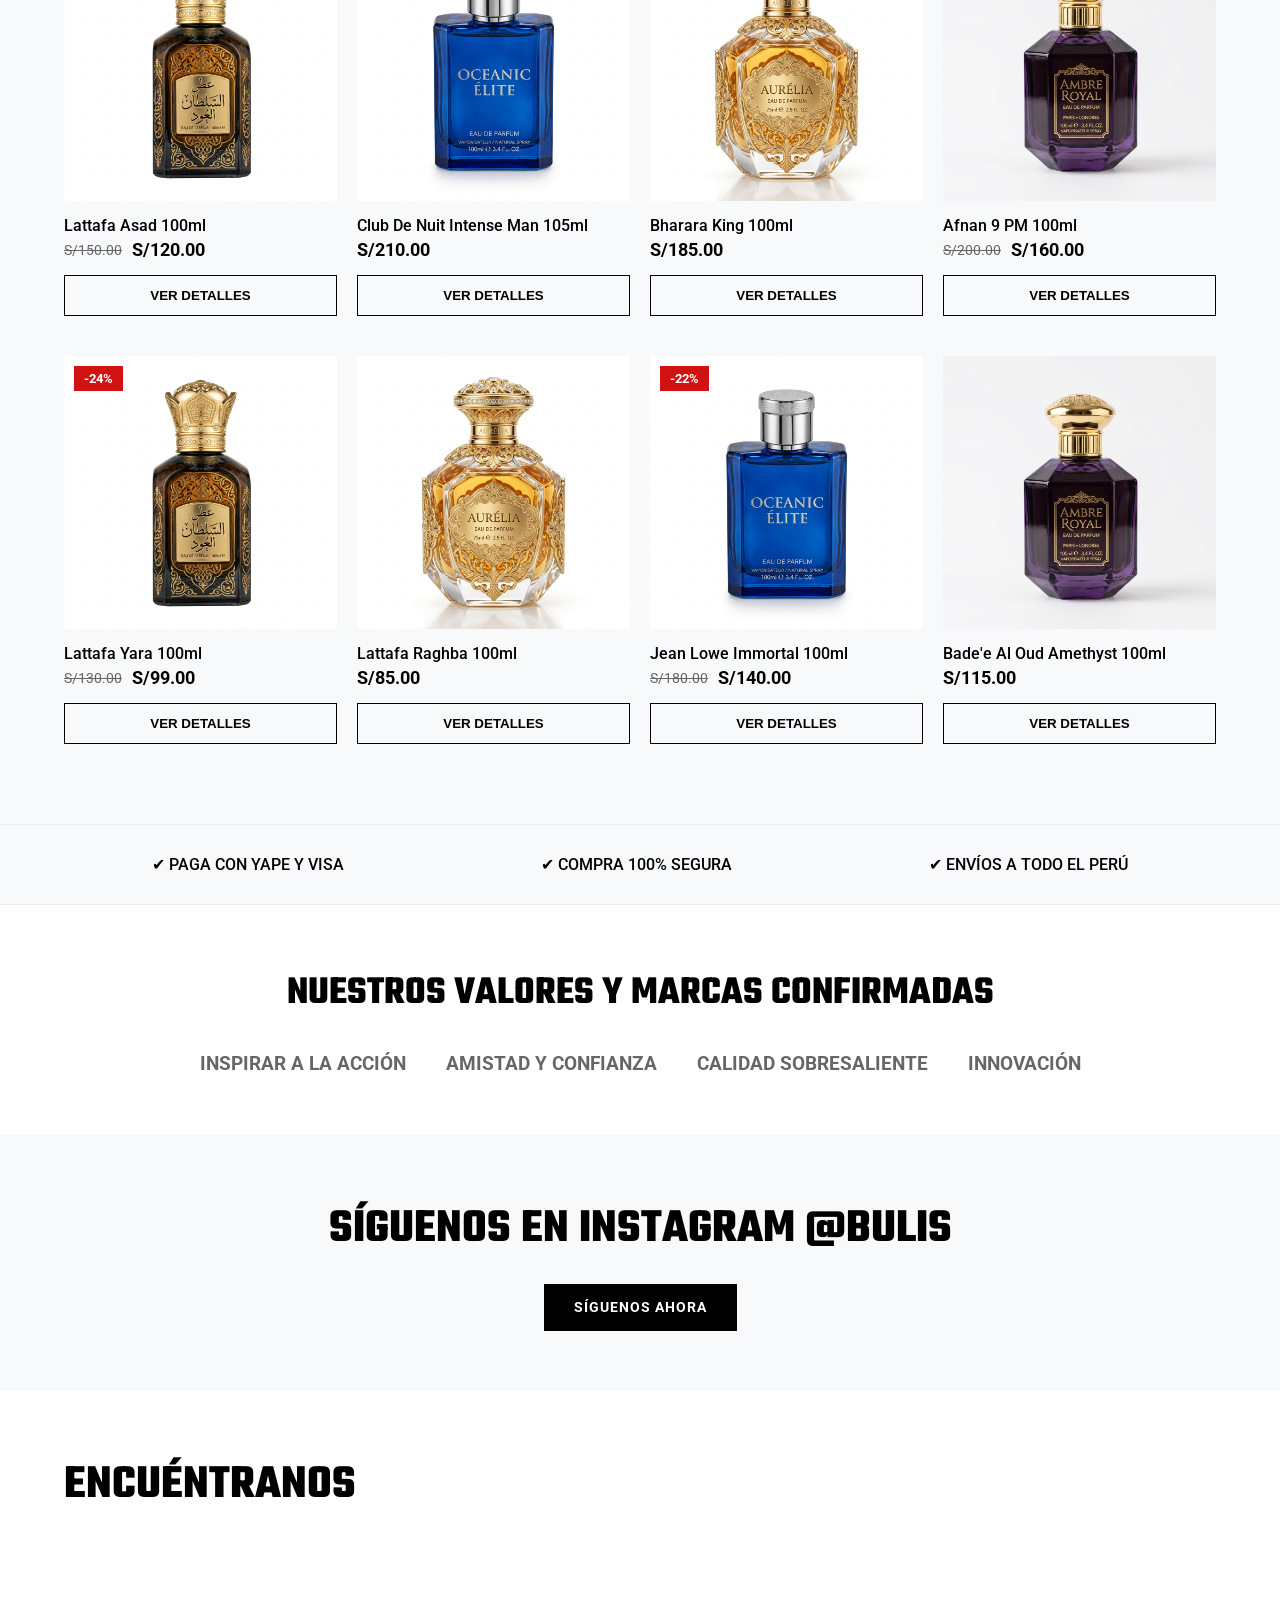
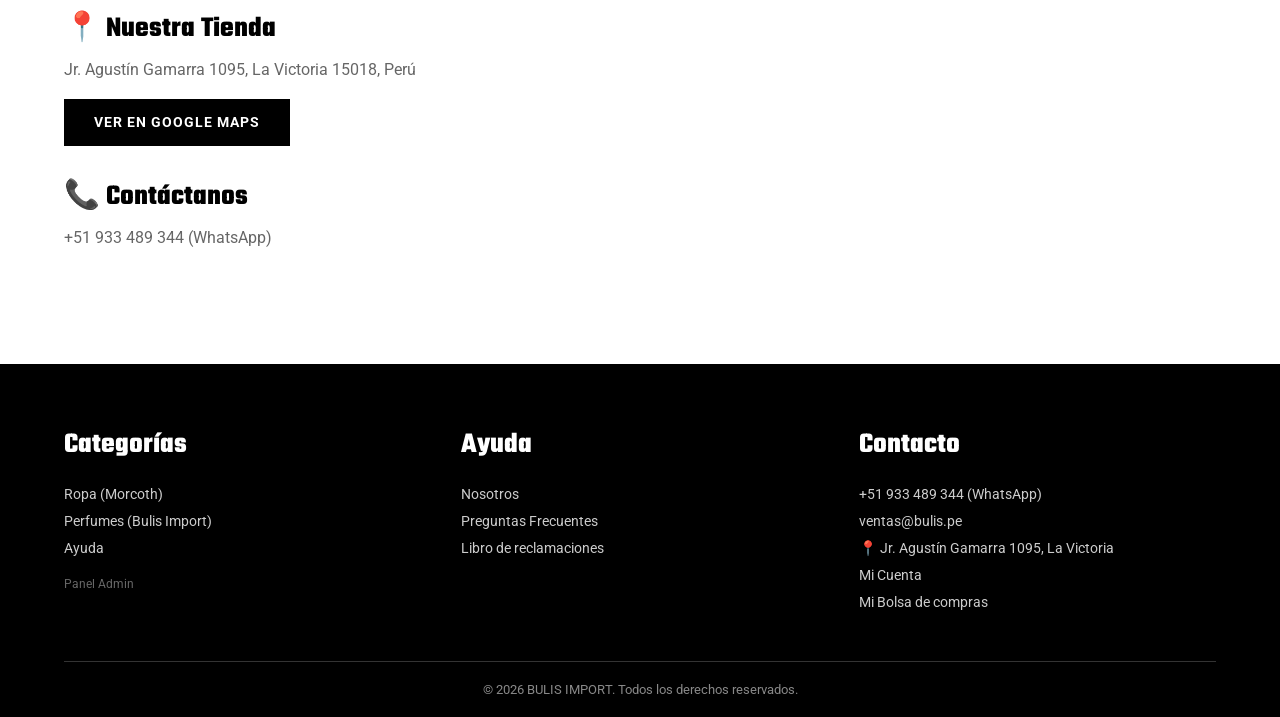
==== commit 79e51a55: "Mover botón de menú a la derecha al lado de ADMIN" ====
--- a/index.html
+++ b/index.html
@@ -26,9 +26,6 @@
                 <img src="img/logobuli.png" alt="BULIS" class="nav-logo" id="main-logo"> 
                 <span class="store-name-text">BULIS</span>
             </a>
-            <div class="menu-toggle" id="menu-toggle">
-                <svg viewBox="0 0 24 24"><path fill="currentColor" d="M3,6H21V8H3V6M3,11H21V13H3V11M3,16H21V18H3V16Z"/></svg>
-            </div>
             <nav class="nav-links" id="dynamic-nav">
                 <!-- Se llena dinámicamente -->
                 <a href="index.html" class="active">INICIO</a>
@@ -43,8 +40,11 @@
                         <span id="cart-count">0</span>
                     </div>
                 </div>
-                <div class="header-right-item" style="margin-left: 20px;">
+                <div class="header-right-item" style="margin-left: 15px; display: flex; align-items: center; gap: 10px;">
                     <a href="admin-login.html" style="color: var(--text-main); text-decoration: none; font-size: 0.8rem; border: 1px solid #ddd; padding: 5px 10px; border-radius: 4px;">ADMIN</a>
+                    <div class="menu-toggle" id="menu-toggle" style="margin-right: 0;">
+                        <svg viewBox="0 0 24 24"><path fill="currentColor" d="M3,6H21V8H3V6M3,11H21V13H3V11M3,16H21V18H3V16Z"/></svg>
+                    </div>
                 </div>
             </div>
         </div>
--- a/styles.css
+++ b/styles.css
@@ -869,20 +869,20 @@
 .nav-sidebar {
     position: fixed;
     top: 0;
-    left: -320px; /* Oculto a la izquierda */
+    right: -320px; /* Oculto a la derecha */
     width: 300px;
     height: 100vh;
     background: rgba(255, 255, 255, 0.95);
     backdrop-filter: blur(15px);
     z-index: 500;
-    transition: left 0.4s cubic-bezier(0.165, 0.84, 0.44, 1);
-    box-shadow: 10px 0 30px rgba(0,0,0,0.1);
+    transition: right 0.4s cubic-bezier(0.165, 0.84, 0.44, 1);
+    box-shadow: -10px 0 30px rgba(0,0,0,0.1);
     display: flex;
     flex-direction: column;
 }
 
 .nav-sidebar.open {
-    left: 0;
+    right: 0;
 }
 
 .sidebar-header {
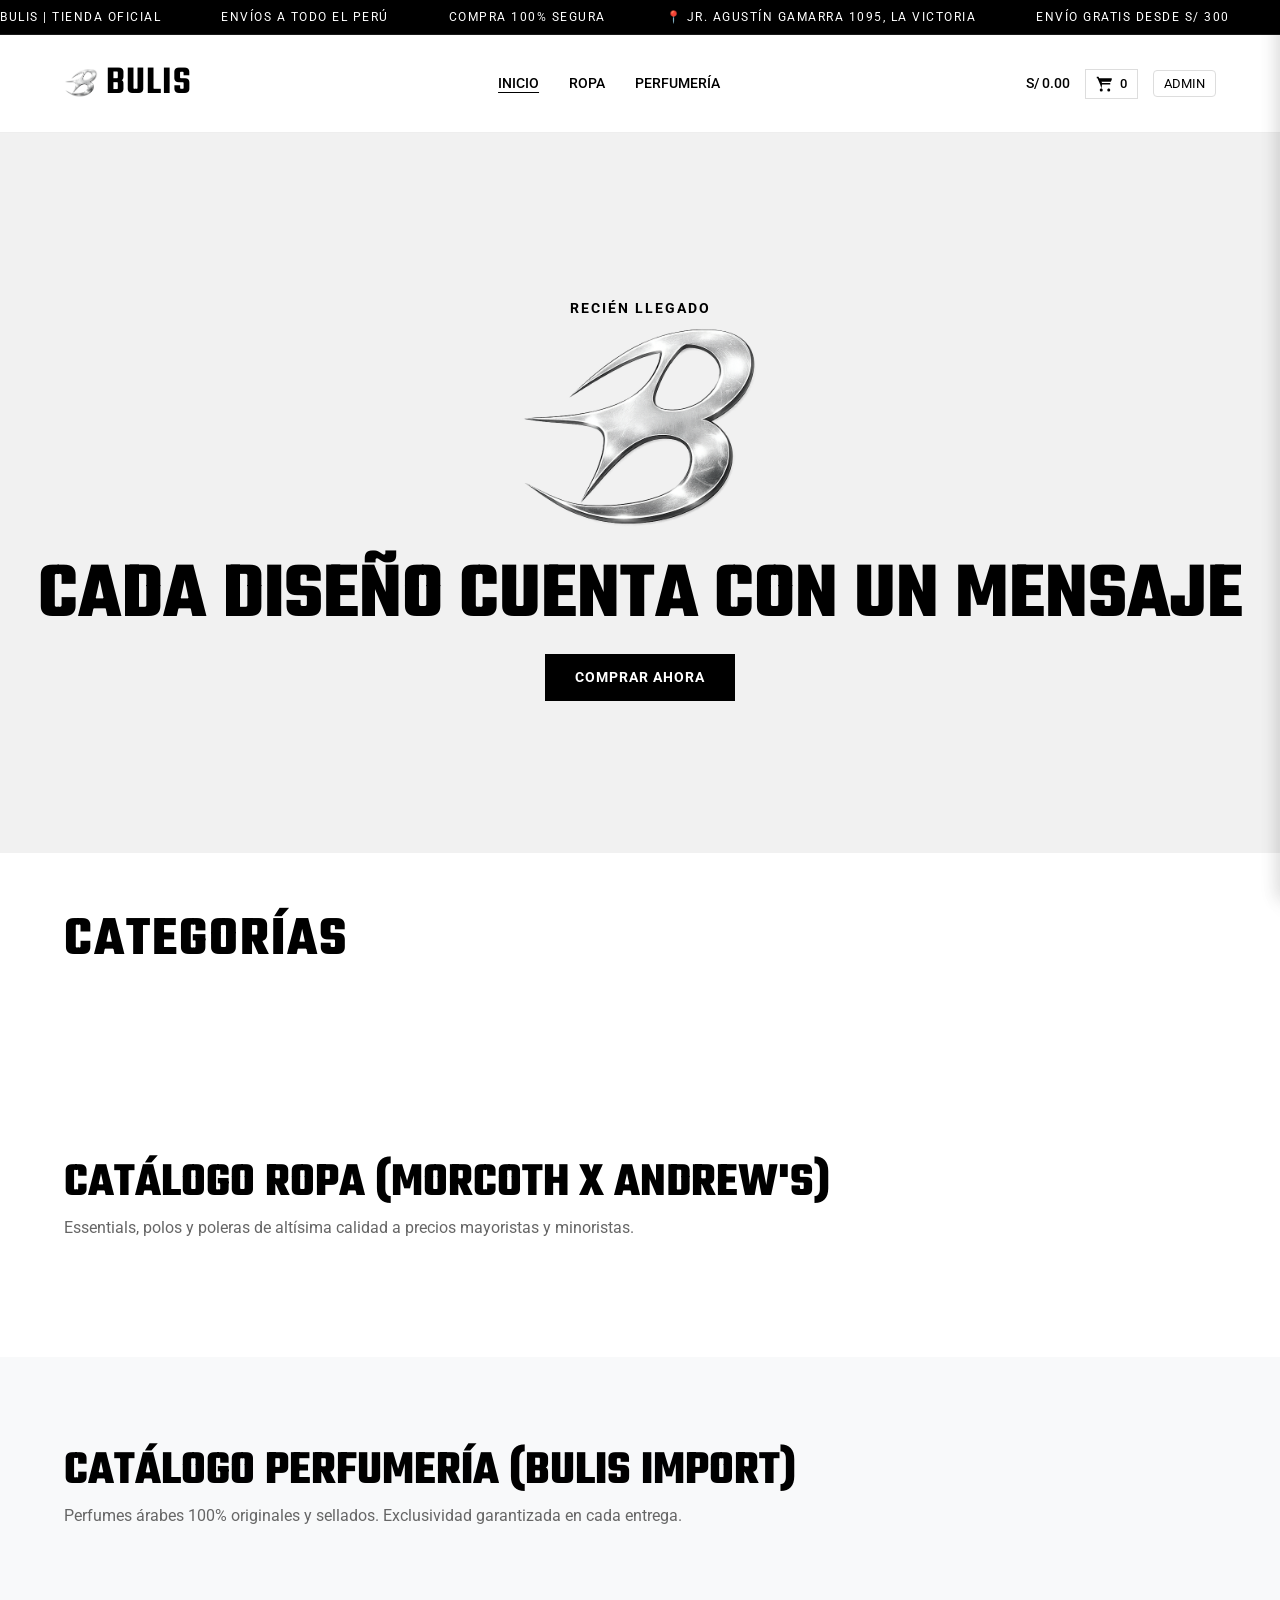
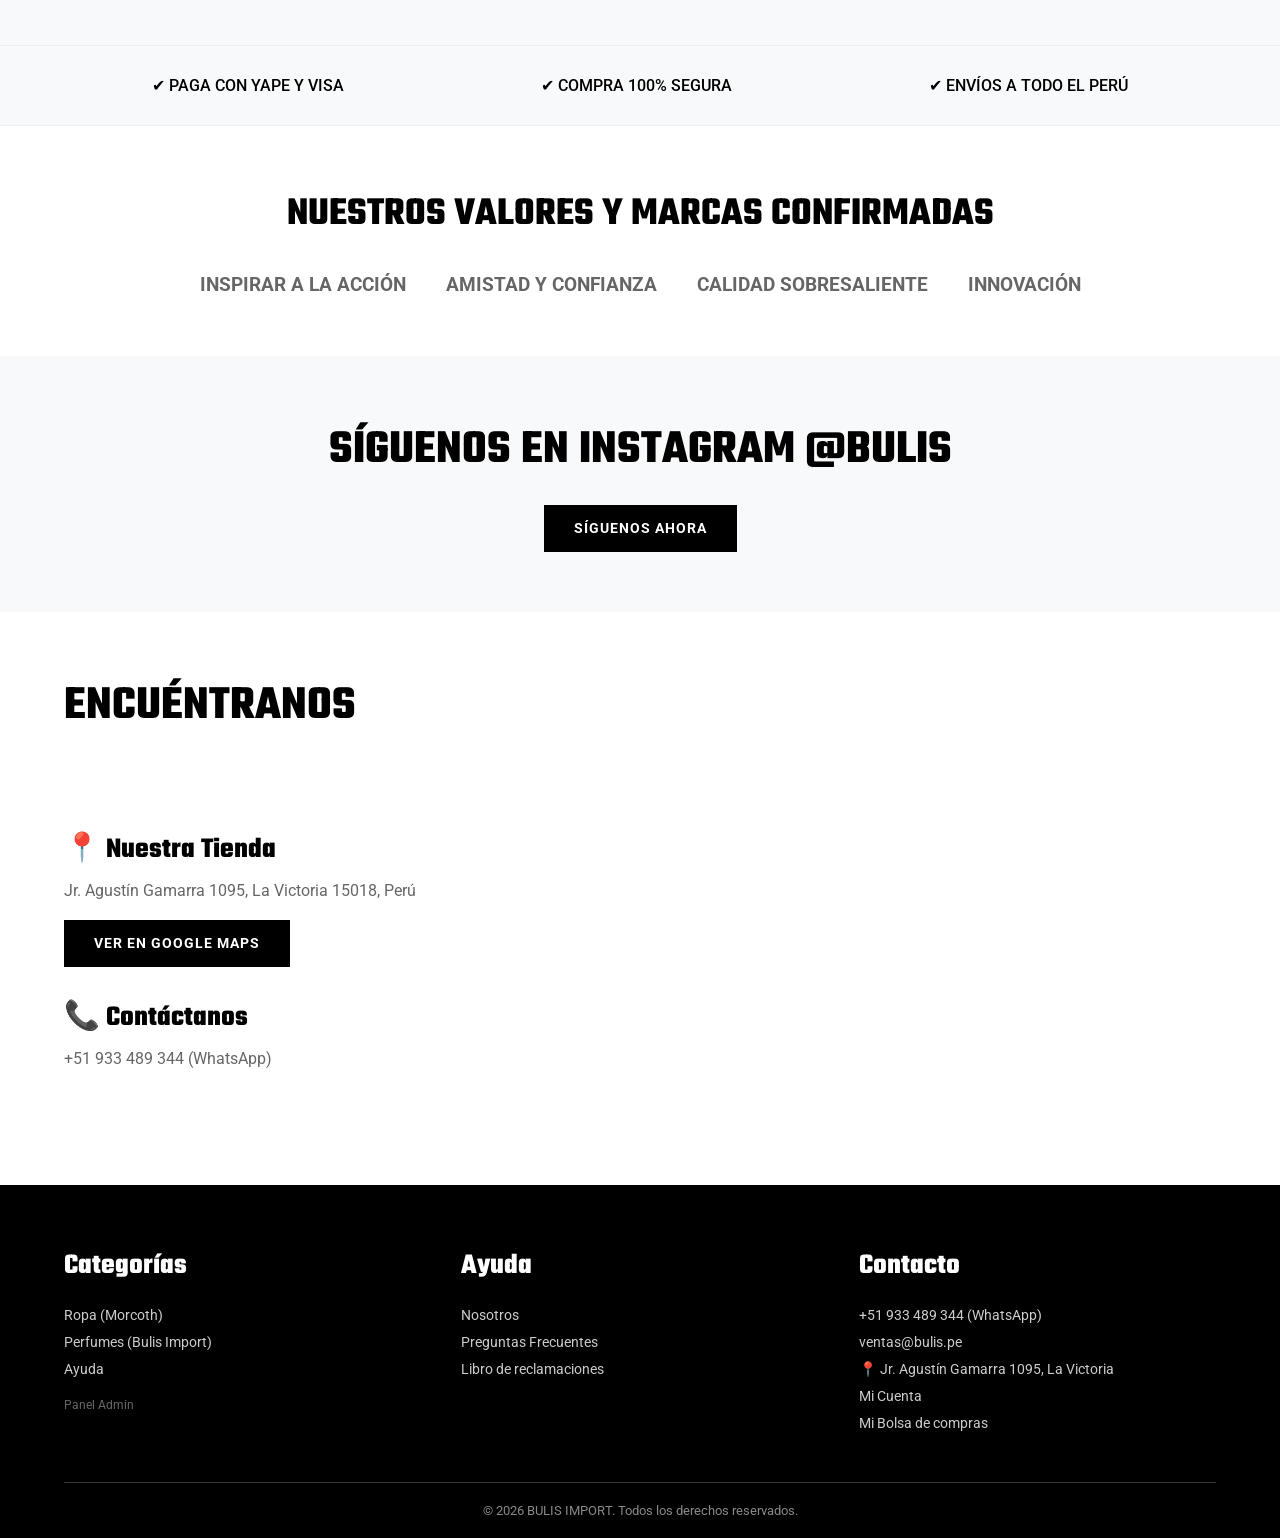
==== commit 3b85f684: "Security: Migrated to Supabase Auth, removed secret key leaks, and standardized database naming." ====
--- a/index.html
+++ b/index.html
@@ -9,8 +9,8 @@
         href="https://fonts.googleapis.com/css2?family=Teko:wght@500;600&family=Roboto:wght@300;400;500;700&display=swap"
         rel="stylesheet">
     <link rel="stylesheet" href="styles.css">
-    <!-- Scripts de SQLite (sql.js) local para máxima compatibilidad -->
-    <script src="sql-wasm.js"></script>
+    <!-- Supabase SDK -->
+    <script src="https://cdn.jsdelivr.net/npm/@supabase/supabase-js@2"></script>
     <script src="db.js"></script>
     <script src="ui.js"></script>
 </head>
--- a/styles.css
+++ b/styles.css
@@ -14,6 +14,7 @@
         opacity: 0;
         transform: translateY(40px);
     }
+
     to {
         opacity: 1;
         transform: translateY(0);
@@ -21,8 +22,13 @@
 }
 
 @keyframes fadeIn {
-    from { opacity: 0; }
-    to { opacity: 1; }
+    from {
+        opacity: 0;
+    }
+
+    to {
+        opacity: 1;
+    }
 }
 
 @keyframes slideDown {
@@ -30,6 +36,7 @@
         opacity: 0;
         transform: translateY(-20px);
     }
+
     to {
         opacity: 1;
         transform: translateY(0);
@@ -37,7 +44,8 @@
 }
 
 .animate-on-scroll {
-    opacity: 1; /* Visible por defecto para evitar pantallas en blanco */
+    opacity: 1;
+    /* Visible por defecto para evitar pantallas en blanco */
     transform: translateY(0);
     transition: opacity 0.8s ease-out, transform 0.8s ease-out;
 }
@@ -82,7 +90,8 @@
 }
 
 #cart-total-header {
-    display: none; /* Ocultar el precio para que el botón sea pequeño como el de ADMIN */
+    display: none;
+    /* Ocultar el precio para que el botón sea pequeño como el de ADMIN */
 }
 
 
@@ -115,7 +124,7 @@
     overflow: hidden;
     white-space: nowrap;
     position: relative;
-    border-bottom: 1px solid rgba(255,255,255,0.1);
+    border-bottom: 1px solid rgba(255, 255, 255, 0.1);
 }
 
 .marquee {
@@ -125,8 +134,13 @@
 }
 
 @keyframes marquee-scroll {
-    0% { transform: translateX(0); }
-    100% { transform: translateX(-50%); }
+    0% {
+        transform: translateX(0);
+    }
+
+    100% {
+        transform: translateX(-50%);
+    }
 }
 
 .marquee span {
@@ -333,7 +347,7 @@
     overflow: hidden;
     position: relative;
     transition: all 0.5s cubic-bezier(0.4, 0, 0.2, 1);
-    border: 1px solid rgba(0,0,0,0.05);
+    border: 1px solid rgba(0, 0, 0, 0.05);
 }
 
 .category-bg {
@@ -366,7 +380,7 @@
 
 .category-card:hover {
     transform: translateY(-8px);
-    box-shadow: 0 15px 35px rgba(0,0,0,0.15);
+    box-shadow: 0 15px 35px rgba(0, 0, 0, 0.15);
 }
 
 .category-card:hover::after {
@@ -385,7 +399,7 @@
     font-family: 'Teko', sans-serif;
     letter-spacing: 2px;
     text-transform: uppercase;
-    border: 1px solid rgba(255,255,255,0.1);
+    border: 1px solid rgba(255, 255, 255, 0.1);
     transition: all 0.4s ease;
 }
 
@@ -401,7 +415,7 @@
 
 .promo-card h4 {
     background: rgba(255, 255, 255, 0.15);
-    border: 1px solid rgba(255,255,255,0.3);
+    border: 1px solid rgba(255, 255, 255, 0.3);
 }
 
 .promo-card:hover h4 {
@@ -624,12 +638,14 @@
     position: relative;
     aspect-ratio: 1 / 1;
     overflow: hidden;
-    background: transparent; /* Sin fondo molesto */
-    display: flex;
-    align-items: center; 
+    background: transparent;
+    /* Sin fondo molesto */
+    display: flex;
+    align-items: center;
     justify-content: center;
     text-decoration: none;
-    color: #000; /* Texto oscuro por defecto */
+    color: #000;
+    /* Texto oscuro por defecto */
     transition: transform 0.4s cubic-bezier(0.165, 0.84, 0.44, 1), box-shadow 0.4s ease;
 }
 
@@ -647,12 +663,13 @@
 
 /* Caso especial Ofertas (Rojo) */
 .category-card[href="#ropa"] {
-    background: #8b0000; 
+    background: #8b0000;
 }
 
 .category-card:hover {
     transform: translateY(-10px);
-    box-shadow: 0 20px 40px rgba(0,0,0,0.08); /* Sombra elegante */
+    box-shadow: 0 20px 40px rgba(0, 0, 0, 0.08);
+    /* Sombra elegante */
 }
 
 .category-card:hover .category-bg {
@@ -666,11 +683,12 @@
     font-size: 2rem;
     letter-spacing: 2px;
     text-transform: uppercase;
-    background: transparent; /* Solo la imagen nomás */
+    background: transparent;
+    /* Solo la imagen nomás */
     color: #000;
     padding: 10px;
     text-align: center;
-    text-shadow: 0 2px 10px rgba(255,255,255,0.8);
+    text-shadow: 0 2px 10px rgba(255, 255, 255, 0.8);
     transition: color 0.3s;
 }
 
@@ -689,6 +707,7 @@
     .category-grid {
         grid-template-columns: 1fr;
     }
+
     .category-card h4 {
         font-size: 1.4rem;
         min-width: 140px;
@@ -869,14 +888,15 @@
 .nav-sidebar {
     position: fixed;
     top: 0;
-    right: -320px; /* Oculto a la derecha */
+    right: -320px;
+    /* Oculto a la derecha */
     width: 300px;
     height: 100vh;
     background: rgba(255, 255, 255, 0.95);
     backdrop-filter: blur(15px);
     z-index: 500;
     transition: right 0.4s cubic-bezier(0.165, 0.84, 0.44, 1);
-    box-shadow: -10px 0 30px rgba(0,0,0,0.1);
+    box-shadow: -10px 0 30px rgba(0, 0, 0, 0.1);
     display: flex;
     flex-direction: column;
 }
@@ -922,7 +942,8 @@
 
 /* ============ HAMBURGER MENU ============ */
 .menu-toggle {
-    display: none; /* Oculto en desktop */
+    display: none;
+    /* Oculto en desktop */
     cursor: pointer;
     width: 30px;
     height: 30px;
@@ -961,20 +982,24 @@
     }
 
     .nav-links {
-        display: none; /* Usamos el sidebar en móvil */
+        display: none;
+        /* Usamos el sidebar en móvil */
     }
 
     .menu-toggle {
-        display: block; /* Mostrar hamburguesa */
+        display: block;
+        /* Mostrar hamburguesa */
     }
 
     .navbar {
         padding: 15px 5%;
-        justify-content: flex-start; /* Logo y menú a la izquierda */
+        justify-content: flex-start;
+        /* Logo y menú a la izquierda */
     }
 
     .header-actions {
-        margin-left: auto; /* Acciones a la derecha */
+        margin-left: auto;
+        /* Acciones a la derecha */
     }
 
     .nav-logo {
@@ -1406,13 +1431,16 @@
         grid-template-columns: 1fr;
         max-height: 100vh;
     }
+
     .modal-image-side {
         padding: 20px;
         height: 250px;
     }
+
     .modal-info-side {
         padding: 25px;
     }
+
     .modal-title {
         font-size: 2rem;
     }
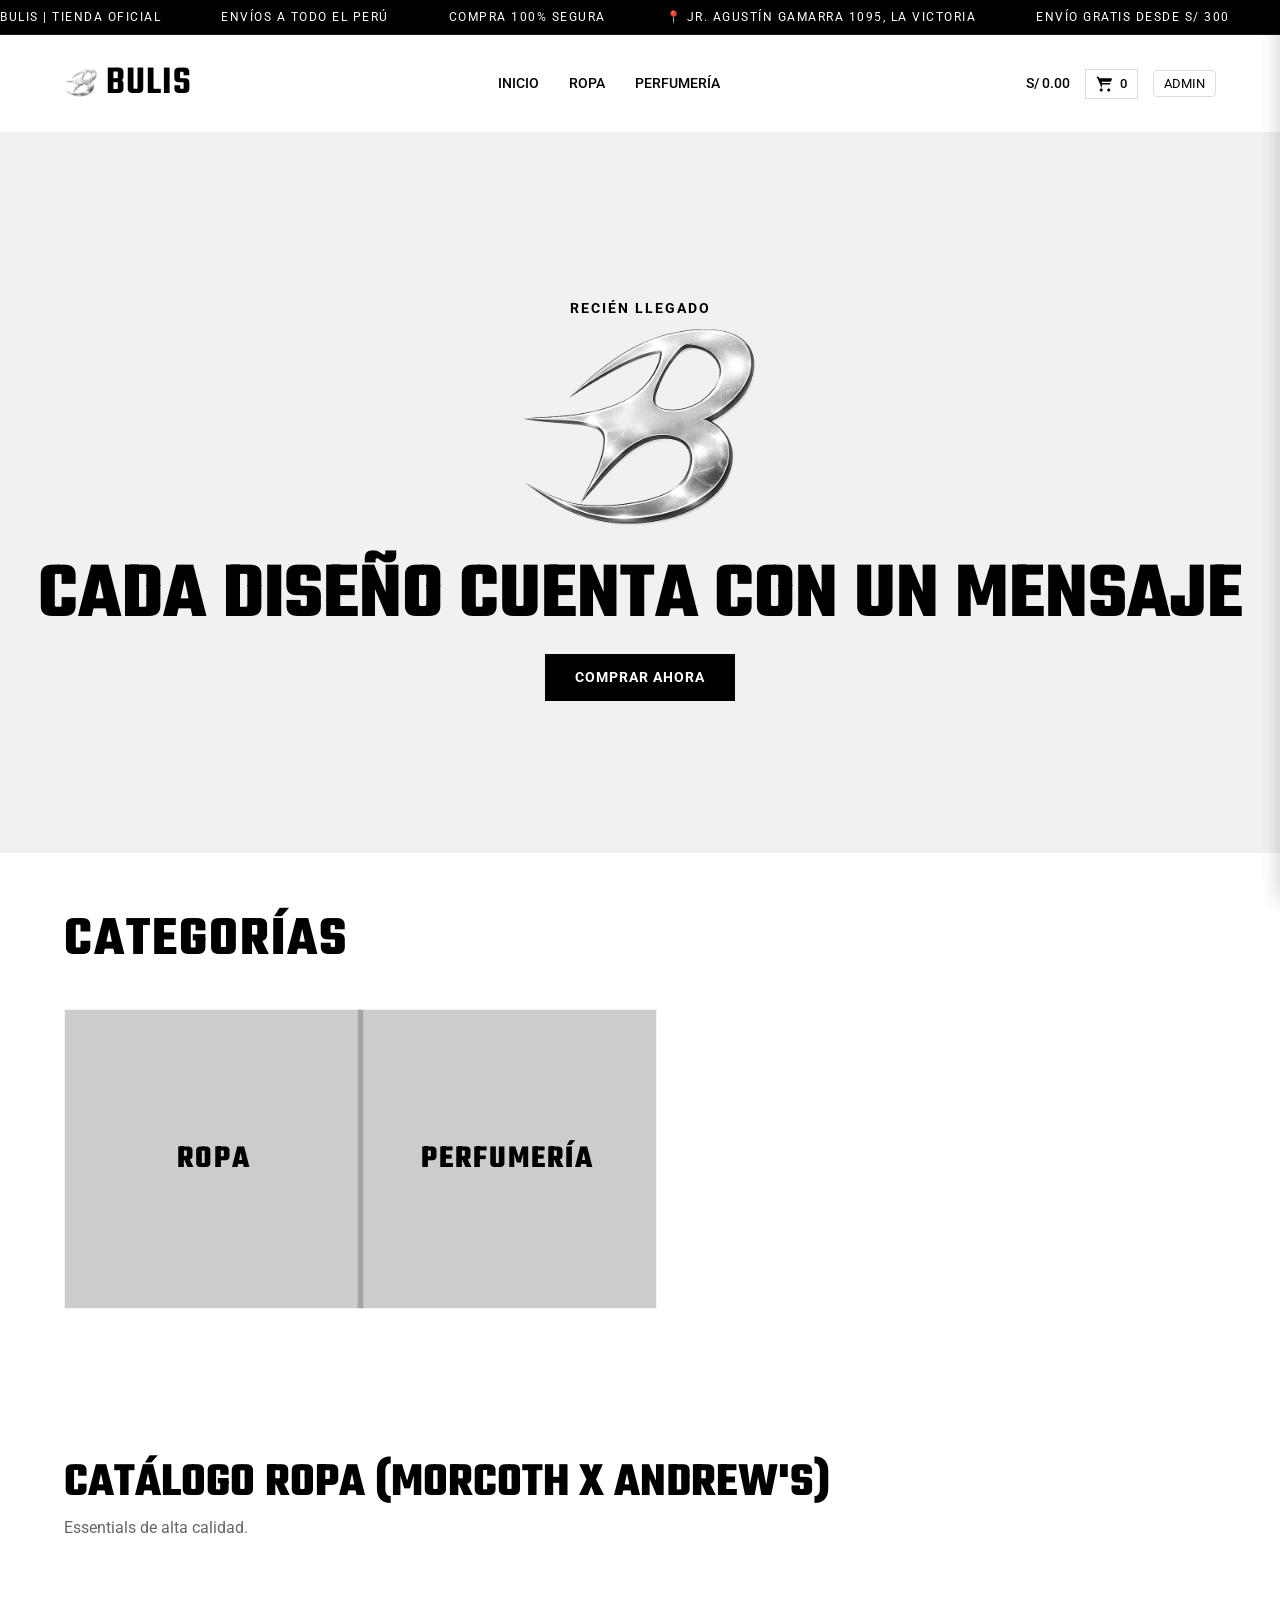
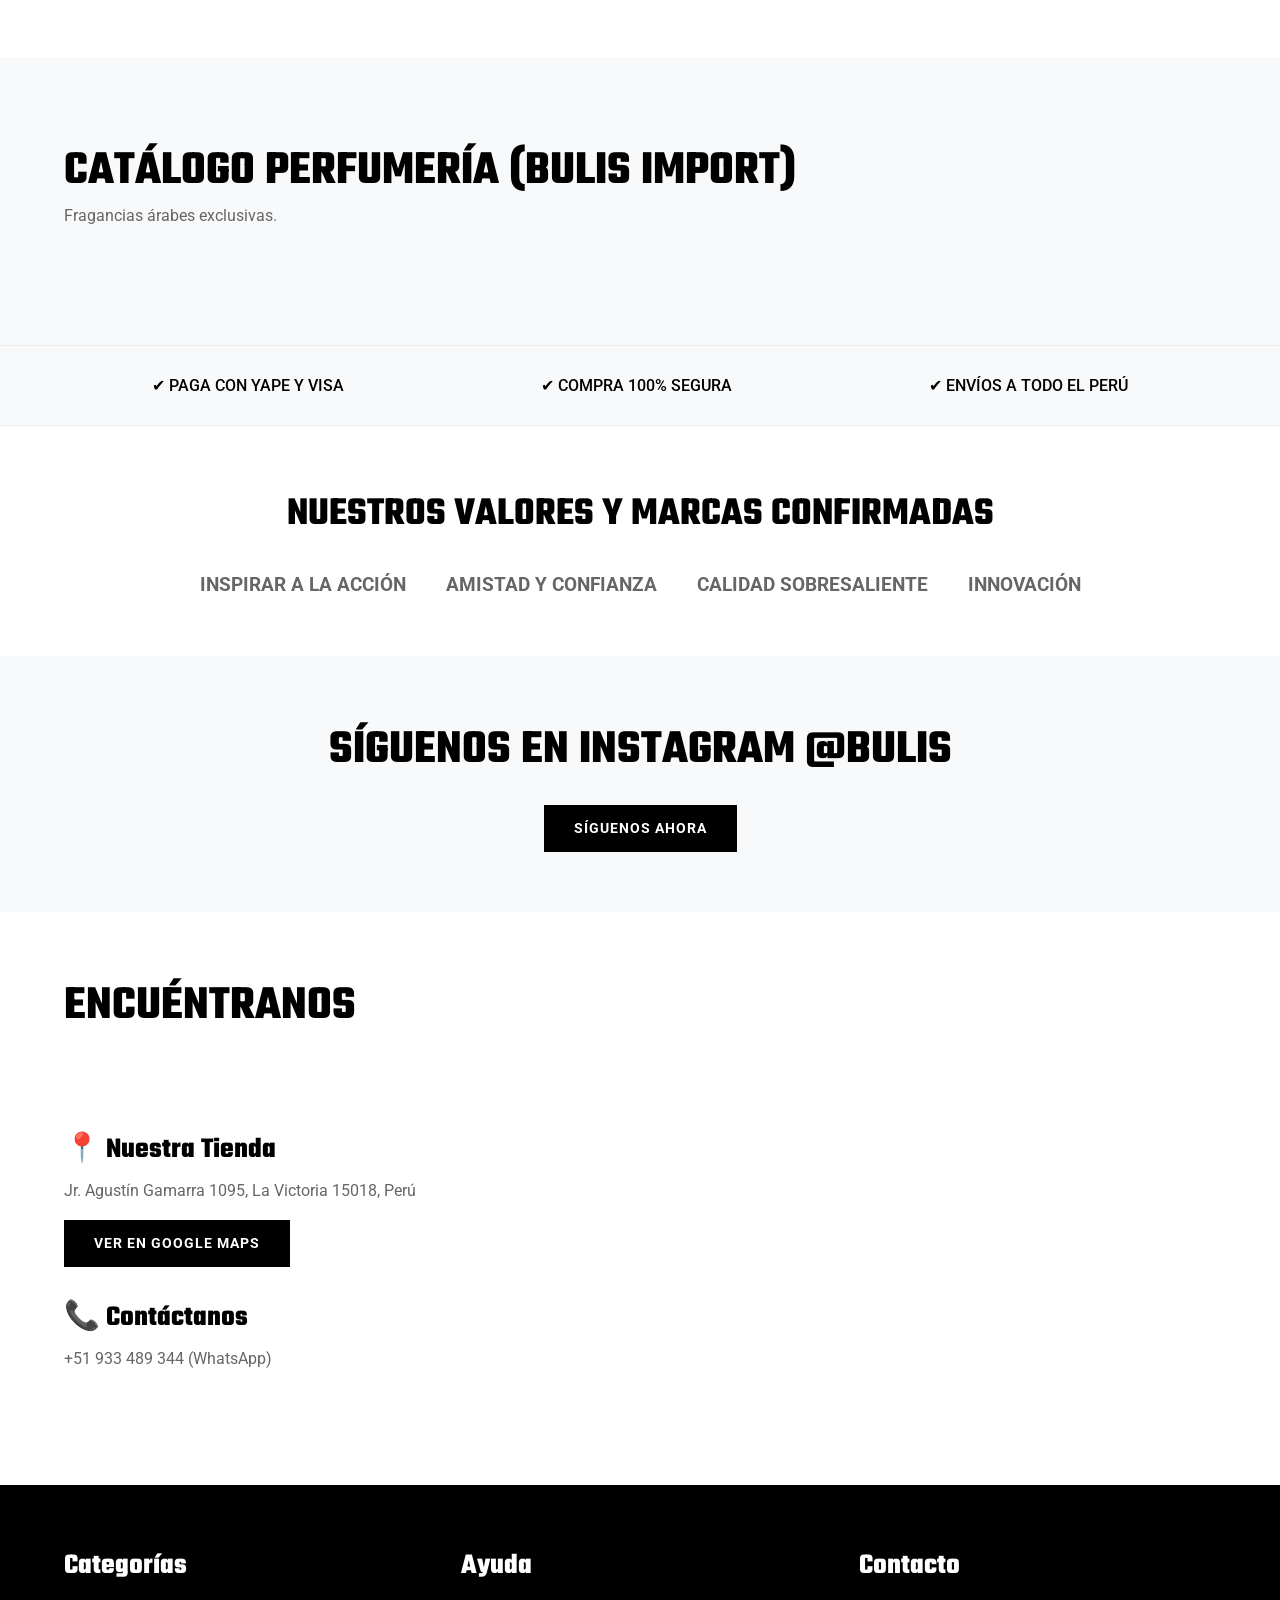
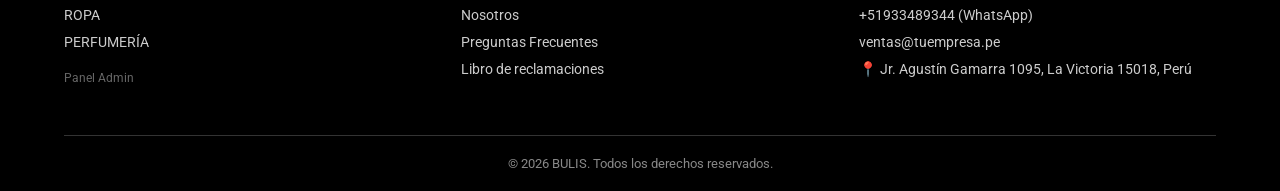
==== commit cc58e896: "Implementacion de CMS dinamico, branding universal y correccion de sincronizacion" ====
--- a/index.html
+++ b/index.html
@@ -23,8 +23,8 @@
         </div>
         <div class="navbar">
             <a href="index.html" class="logo">
-                <img src="img/logobuli.png" alt="BULIS" class="nav-logo" id="main-logo"> 
-                <span class="store-name-text">BULIS</span>
+                <img src="img/logobuli.png" alt="Logo" class="nav-logo" id="main-logo"> 
+                <span class="store-name"></span>
             </a>
             <nav class="nav-links" id="dynamic-nav">
                 <!-- Se llena dinámicamente -->
@@ -177,12 +177,9 @@
 
     <footer class="footer">
         <div class="footer-grid">
-            <div class="footer-col">
+            <div class="footer-col" id="footer-cats">
                 <h3>Categorías</h3>
-                <a href="#">Ropa (Morcoth)</a>
-                <a href="#">Perfumes (Bulis Import)</a>
-                <a href="#">Ayuda</a>
-                <a href="admin-login.html" style="color: #666; font-size: 0.75rem; margin-top: 20px; display: block;">Panel Admin</a>
+                <!-- Dinámico -->
             </div>
             <div class="footer-col">
                 <h3>Ayuda</h3>
@@ -192,18 +189,16 @@
             </div>
             <div class="footer-col">
                 <h3>Contacto</h3>
-                <a href="https://wa.me/51933489344" target="_blank">+51 933 489 344 (WhatsApp)</a>
-                <a href="#">ventas@bulis.pe</a>
-                <a href="https://www.google.com/maps/search/Jr%2C+Agust%C3%ADn+Gamarra+1095%2C+La+Victoria+15018%2C+Per%C3%BA/@-12.0668,-77.0136,17z?hl=es"
-                    target="_blank">📍 Jr. Agustín Gamarra 1095, La Victoria</a>
-                <div class="socials">
-                    <a href="#">Mi Cuenta</a>
-                    <a href="#">Mi Bolsa de compras</a>
+                <a href="#" id="footer-wa" target="_blank">WhatsApp</a>
+                <a href="#" id="footer-email">Correo</a>
+                <a href="#" id="footer-maps-link" target="_blank">📍 <span id="footer-address">Dirección</span></a>
+                <div class="socials" id="footer-socials">
+                    <!-- Dinámico -->
                 </div>
             </div>
         </div>
         <div class="footer-bottom">
-            &copy; 2026 BULIS IMPORT. Todos los derechos reservados.
+            &copy; 2026 <span class="store-name"></span>. Todos los derechos reservados.
         </div>
     </footer>
 
--- a/styles.css
+++ b/styles.css
@@ -1427,21 +1427,54 @@
 }
 
 @media (max-width: 768px) {
+    .modal-overlay {
+        padding: 10px;
+    }
+
     .product-modal {
         grid-template-columns: 1fr;
-        max-height: 100vh;
+        max-height: 95vh;
+        width: 100%;
+        overflow-y: auto;
     }
 
     .modal-image-side {
         padding: 20px;
-        height: 250px;
+        height: auto;
+        min-height: 250px;
+    }
+
+    .modal-image-side img {
+        max-height: 200px;
     }
 
     .modal-info-side {
-        padding: 25px;
+        padding: 20px 20px 40px;
     }
 
     .modal-title {
-        font-size: 2rem;
+        font-size: 1.8rem;
+    }
+
+    .modal-price {
+        font-size: 1.5rem;
+    }
+
+    .modal-desc {
+        font-size: 0.85rem;
+        margin-bottom: 15px;
+    }
+
+    .modal-close {
+        top: 10px;
+        right: 15px;
+        background: rgba(255, 255, 255, 0.8);
+        width: 35px;
+        height: 35px;
+        display: flex;
+        align-items: center;
+        justify-content: center;
+        border-radius: 50%;
+        font-size: 1.5rem;
     }
 }
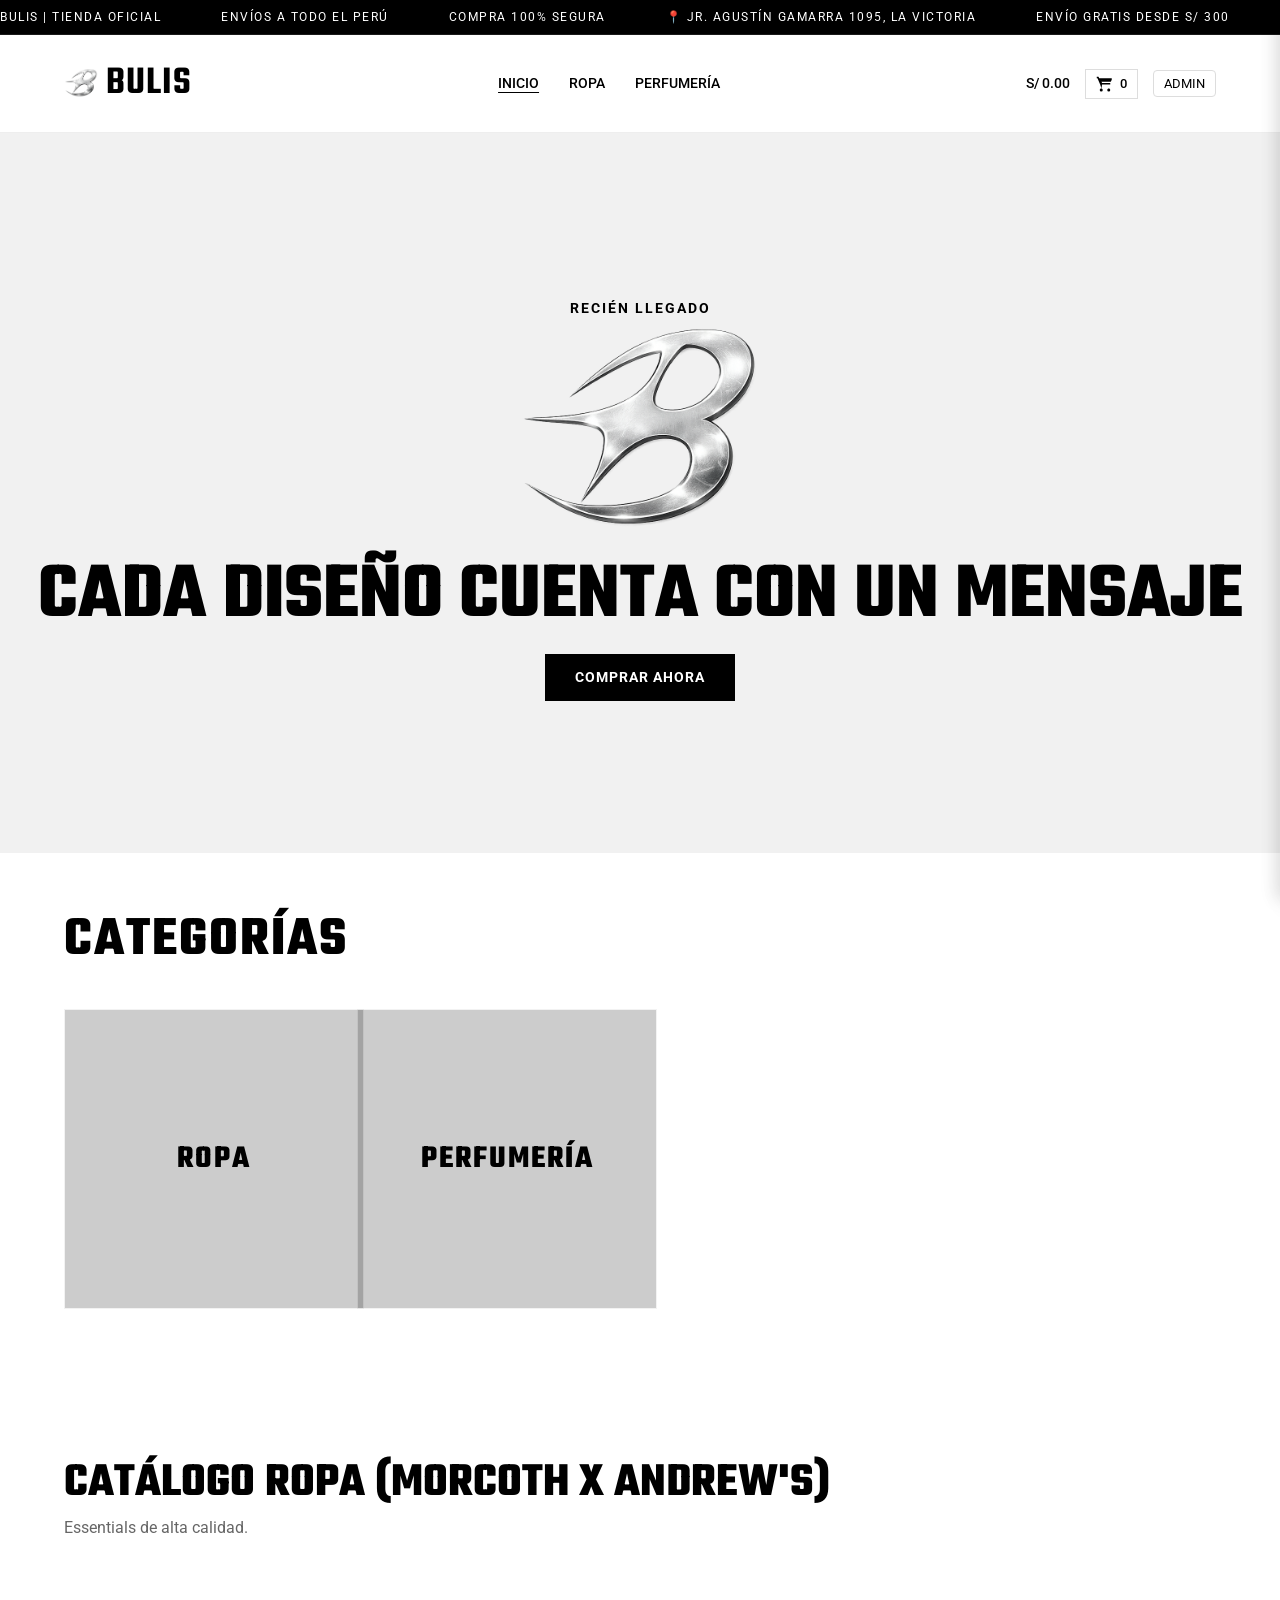
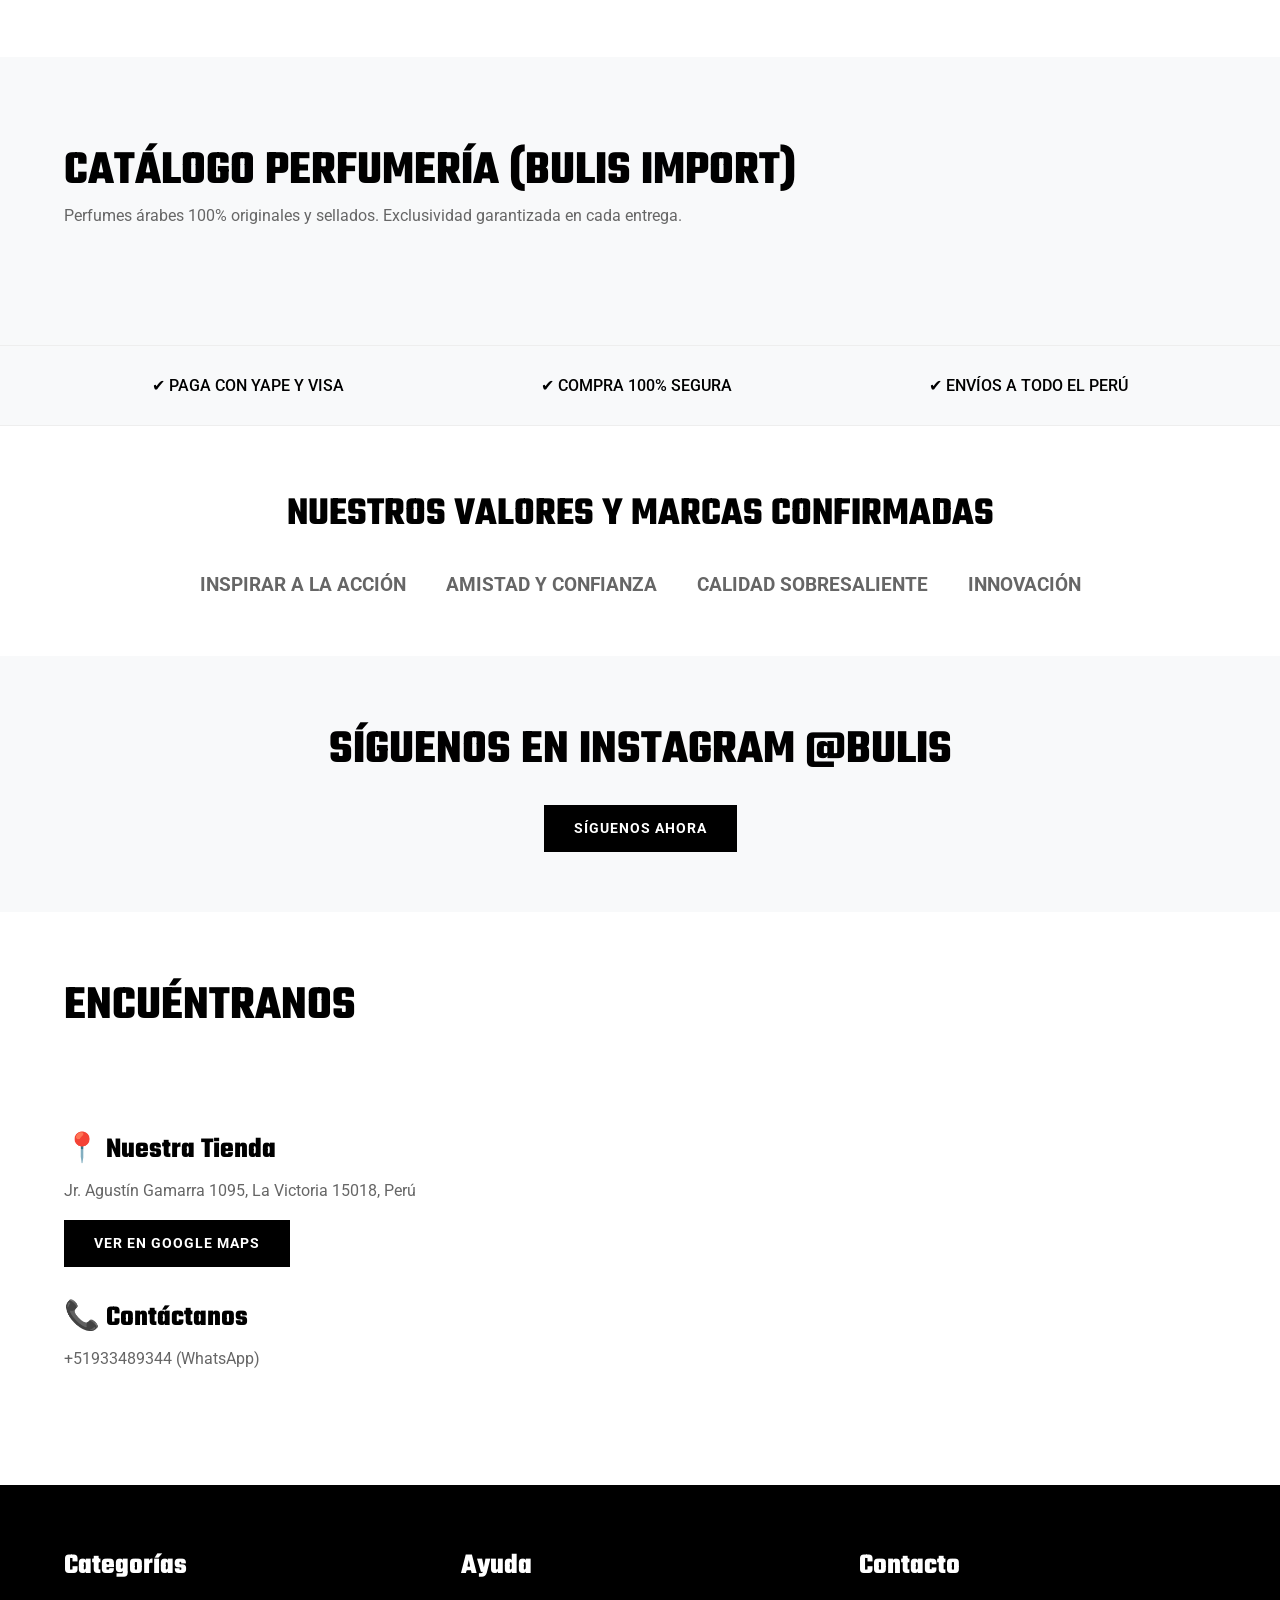
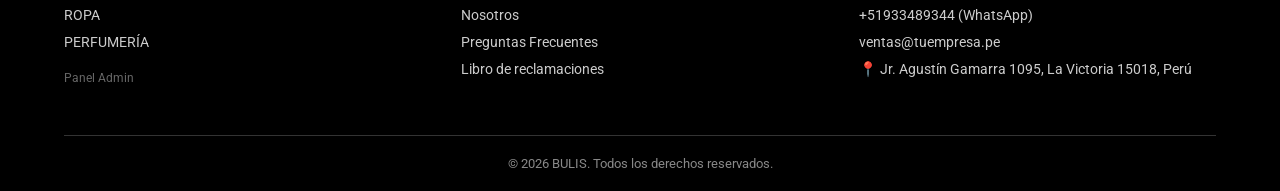
==== commit f28758da: "Correccion de errores de sintaxis en ui.js y sincronizacion final de WhatsApp dinamico" ====
--- a/index.html
+++ b/index.html
@@ -161,7 +161,7 @@
                         MAPS</a>
                     <div class="contact-info">
                         <h3>📞 Contáctanos</h3>
-                        <a href="https://wa.me/51933489344" target="_blank">+51 933 489 344 (WhatsApp)</a>
+                        <a href="#" target="_blank" class="wa-dynamic">+51 000 000 000</a>
                     </div>
                 </div>
                 <div class="location-map">
@@ -189,7 +189,7 @@
             </div>
             <div class="footer-col">
                 <h3>Contacto</h3>
-                <a href="#" id="footer-wa" target="_blank">WhatsApp</a>
+                <a href="#" class="wa-dynamic">WhatsApp</a>
                 <a href="#" id="footer-email">Correo</a>
                 <a href="#" id="footer-maps-link" target="_blank">📍 <span id="footer-address">Dirección</span></a>
                 <div class="socials" id="footer-socials">
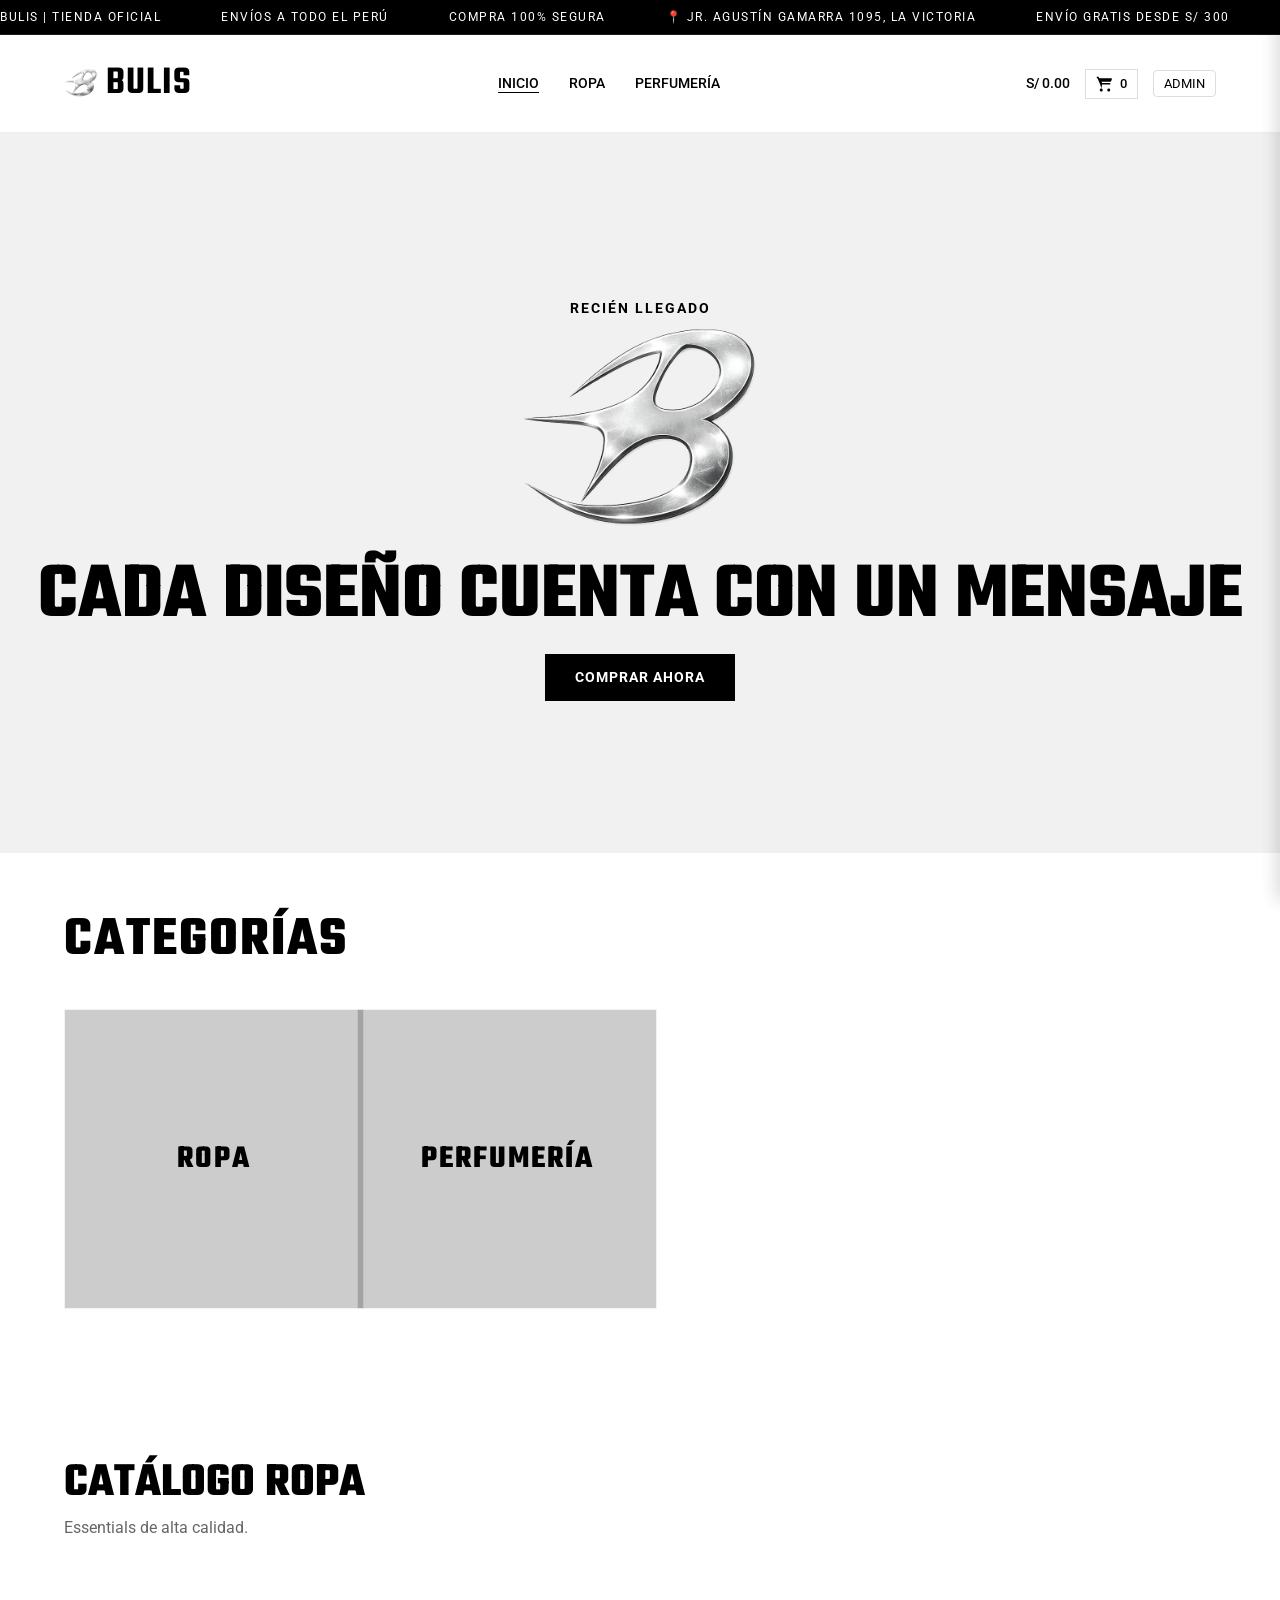
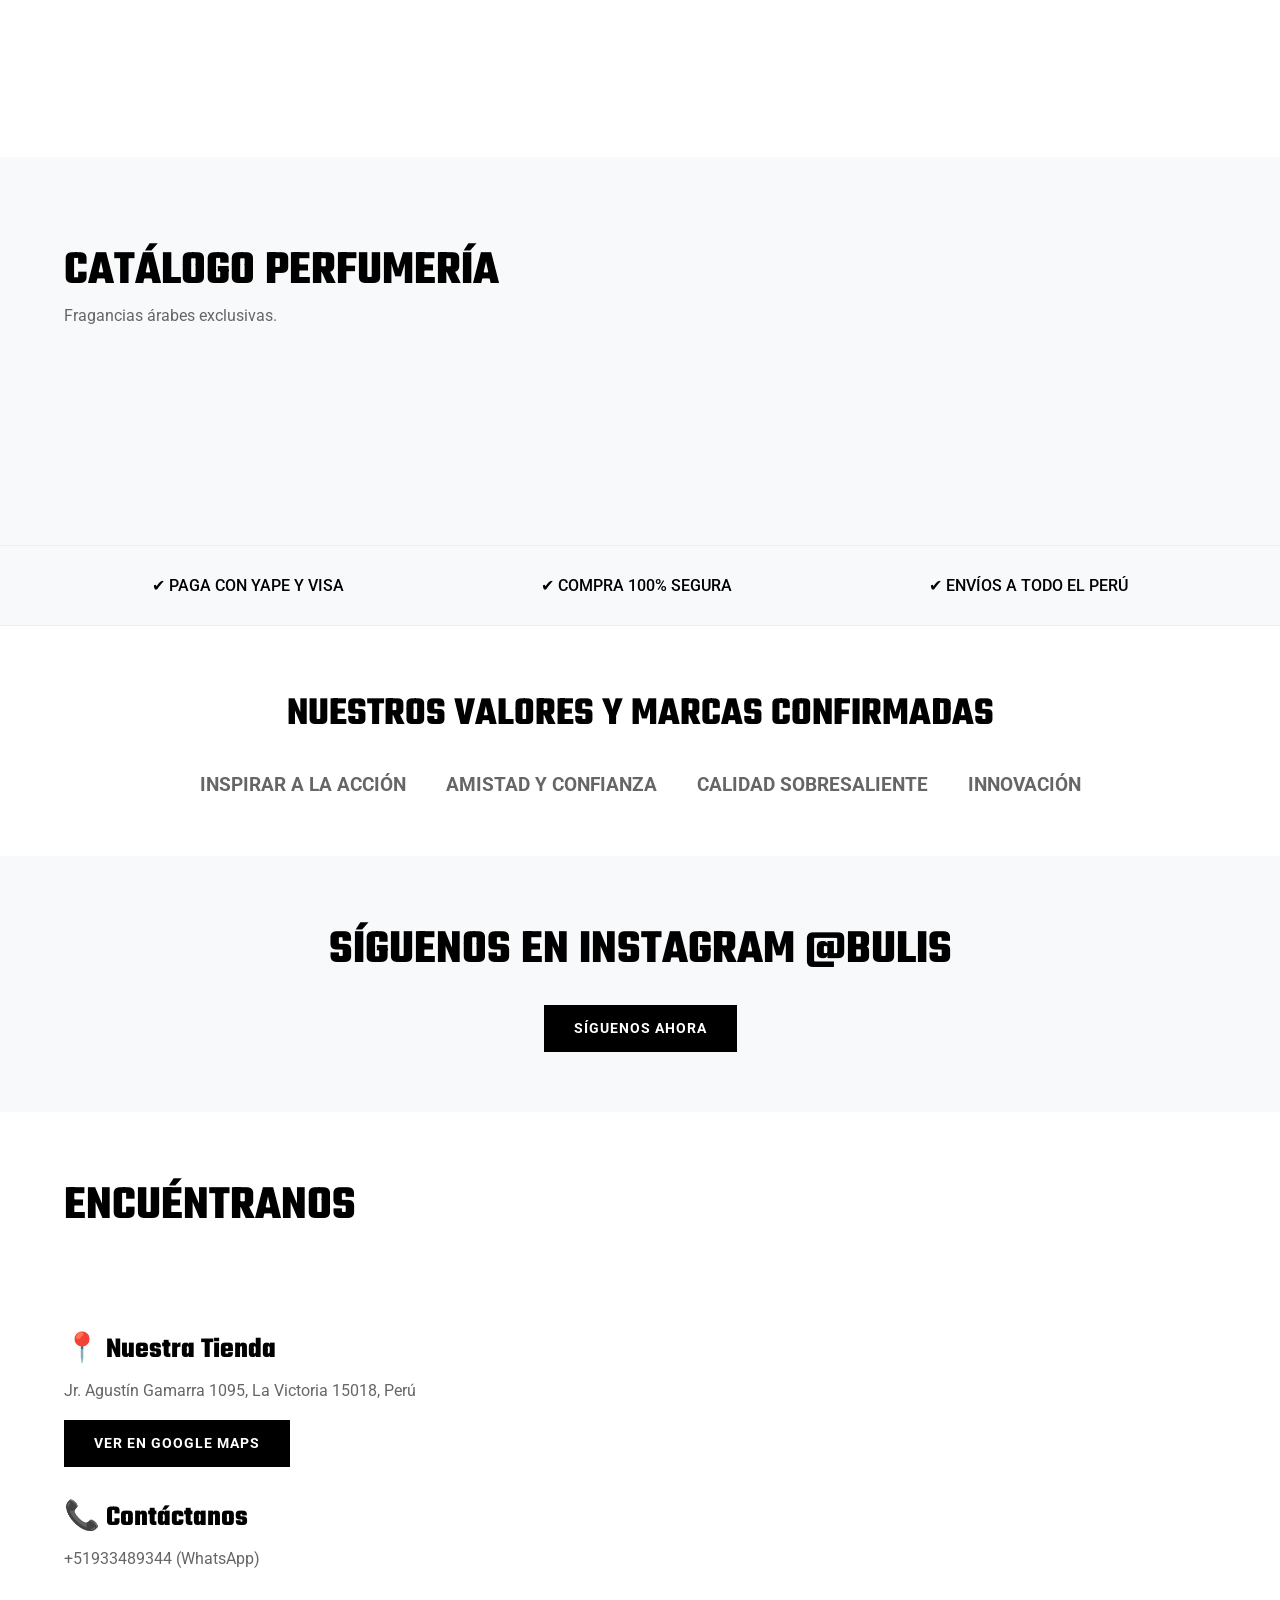
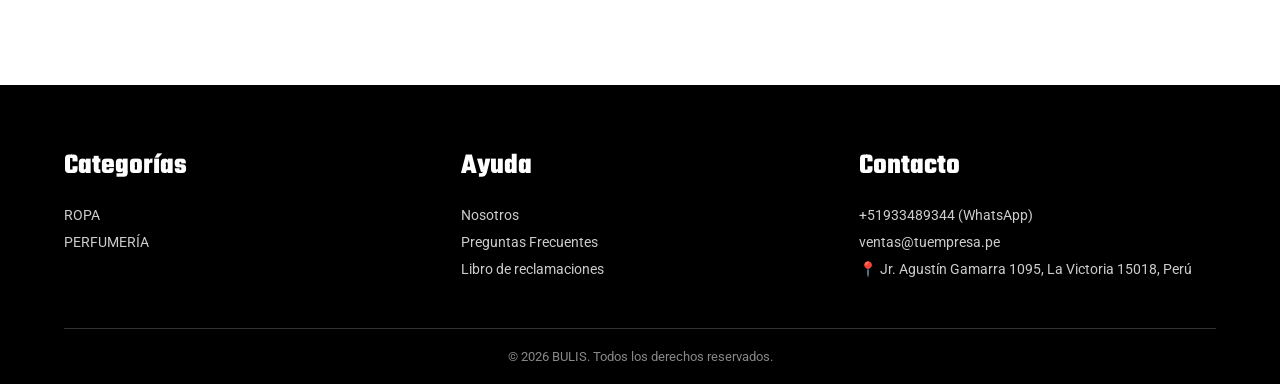
==== commit cf5737d1: "Finalizacion de sistema dinamico: Carga optimizada, Carrusel doble en inicio y Sincronizacion total " ====
--- a/index.html
+++ b/index.html
@@ -15,7 +15,12 @@
     <script src="ui.js"></script>
 </head>
 
-<body>
+<body class="loading">
+    <div class="page-loader" id="page-loader">
+        <img src="img/logobuli.png" alt="Logo" class="loader-logo" id="loader-logo-img">
+        <div class="spinner"></div>
+    </div>
+    <header>
         <div class="top-bar">
             <div class="marquee" id="main-marquee">
                 <!-- Se llena dinámicamente desde db.js -->
@@ -100,22 +105,24 @@
         <!-- Seccion Ropa -->
         <section id="ropa" class="products-section animate-on-scroll">
             <div class="section-heading">
-                <h2>CATÁLOGO ROPA (MORCOTH x ANDREW'S)</h2>
-                <p>Essentials, polos y poleras de altísima calidad a precios mayoristas y minoristas.</p>
-            </div>
-            <div class="product-grid" id="ropa-container">
-                <!-- Inyectado por JS -->
+                <h2 id="ropa-title">CATÁLOGO ROPA</h2>
+                <p id="ropa-desc">Cargando descripción...</p>
+            </div>
+            <div class="product-marquee-container">
+                <div class="marquee-track track-left" id="ropa-track-1"></div>
+                <div class="marquee-track track-right" id="ropa-track-2"></div>
             </div>
         </section>
 
         <!-- Seccion Perfumes -->
         <section id="perfumes" class="products-section bg-alt-section animate-on-scroll">
             <div class="section-heading">
-                <h2>CATÁLOGO PERFUMERÍA (BULIS IMPORT)</h2>
-                <p>Perfumes árabes 100% originales y sellados. Exclusividad garantizada en cada entrega.</p>
-            </div>
-            <div class="product-grid" id="perfumes-container">
-                <!-- Inyectado por JS -->
+                <h2 id="perfumes-title">CATÁLOGO PERFUMERÍA</h2>
+                <p id="perfumes-desc">Cargando descripción...</p>
+            </div>
+            <div class="product-marquee-container">
+                <div class="marquee-track track-left" id="perf-track-1"></div>
+                <div class="marquee-track track-right" id="perf-track-2"></div>
             </div>
         </section>
 
@@ -155,10 +162,8 @@
             <div class="location-grid">
                 <div class="location-info">
                     <h3>📍 Nuestra Tienda</h3>
-                    <p>Jr. Agustín Gamarra 1095, La Victoria 15018, Perú</p>
-                    <a href="https://www.google.com/maps/search/Jr%2C+Agust%C3%ADn+Gamarra+1095%2C+La+Victoria+15018%2C+Per%C3%BA/@-12.0668,-77.0136,17z?hl=es"
-                        target="_blank" class="btn-shop" style="display:inline-block; margin-top:15px;">VER EN GOOGLE
-                        MAPS</a>
+                    <p id="main-address">Jr. Agustín Gamarra 1095, La Victoria 15018, Perú</p>
+                    <a href="#" id="main-maps-link" target="_blank" class="btn-shop" style="display:inline-block; margin-top:15px;">VER EN GOOGLE MAPS</a>
                     <div class="contact-info">
                         <h3>📞 Contáctanos</h3>
                         <a href="#" target="_blank" class="wa-dynamic">+51 000 000 000</a>
@@ -166,6 +171,7 @@
                 </div>
                 <div class="location-map">
                     <iframe
+                        id="main-maps-iframe"
                         src="https://www.google.com/maps/embed?pb=!1m18!1m12!1m3!1d3901.8!2d-77.0136!3d-12.0668!2m3!1f0!2f0!3f0!3m2!1i1024!2i768!4f13.1!3m3!1m2!1s0x0%3A0x0!2zMTLCsDA0JzAwLjUiUyA3N8KwMDAnNDkuMCJX!5e0!3m2!1ses!2spe!4v1!5m2!1ses!2spe"
                         width="100%" height="350" style="border:0;" allowfullscreen="" loading="lazy"
                         referrerpolicy="no-referrer-when-downgrade"></iframe>
--- a/styles.css
+++ b/styles.css
@@ -441,7 +441,51 @@
     font-size: 3rem;
     text-transform: uppercase;
 }
-
+/* --- PAGE LOADER PREMIUM --- */
+.page-loader {
+    position: fixed;
+    top: 0;
+    left: 0;
+    width: 100%;
+    height: 100%;
+    background: rgba(255, 255, 255, 0.8);
+    backdrop-filter: blur(10px);
+    display: flex;
+    flex-direction: column;
+    justify-content: center;
+    align-items: center;
+    z-index: 9999;
+    transition: opacity 0.5s ease, visibility 0.5s;
+}
+
+.page-loader.hidden {
+    opacity: 0;
+    visibility: hidden;
+}
+
+.loader-logo {
+    width: 100px;
+    margin-bottom: 20px;
+    animation: pulse 1.5s infinite ease-in-out;
+}
+
+.spinner {
+    width: 40px;
+    height: 40px;
+    border: 3px solid rgba(0,0,0,0.1);
+    border-top: 3px solid var(--text-main);
+    border-radius: 50%;
+    animation: spin 1s linear infinite;
+}
+
+@keyframes spin {
+    to { transform: rotate(360deg); }
+}
+
+@keyframes pulse {
+    0%, 100% { transform: scale(1); opacity: 0.8; }
+    50% { transform: scale(1.1); opacity: 1; }
+}
 .section-heading p {
     color: var(--text-muted);
 }
@@ -750,6 +794,70 @@
     padding: 60px 5% 20px;
     background: #000;
     color: #fff;
+}
+
+.product-grid {
+    display: grid;
+    grid-template-columns: repeat(auto-fill, minmax(280px, 1fr));
+    gap: 30px;
+    margin-top: 40px;
+}
+
+/* --- PRODUCT MARQUEE DOUBLE ROW --- */
+.product-marquee-container {
+    width: 100%;
+    overflow: hidden;
+    margin-top: 40px;
+    display: flex;
+    flex-direction: column;
+    gap: 20px;
+    padding: 20px 0;
+}
+
+.marquee-track {
+    display: flex;
+    gap: 20px;
+    width: max-content;
+    padding: 10px 0;
+}
+
+.marquee-track .product-card {
+    width: 280px;
+    flex-shrink: 0;
+}
+
+/* Animaciones */
+.track-left {
+    animation: marquee-left 40s linear infinite;
+}
+
+.track-right {
+    animation: marquee-right 40s linear infinite;
+}
+
+/* Pausa al pasar el mouse */
+.product-marquee-container:hover .marquee-track {
+    animation-play-state: paused;
+}
+
+@keyframes marquee-left {
+    0% { transform: translateX(0); }
+    100% { transform: translateX(calc(-50% - 10px)); }
+}
+
+@keyframes marquee-right {
+    0% { transform: translateX(calc(-50% - 10px)); }
+    100% { transform: translateX(0); }
+}
+
+/* Responsive para Marquee */
+@media (max-width: 768px) {
+    .marquee-track .product-card {
+        width: 220px;
+    }
+    .track-left, .track-right {
+        animation-duration: 25s;
+    }
 }
 
 .footer-grid {
